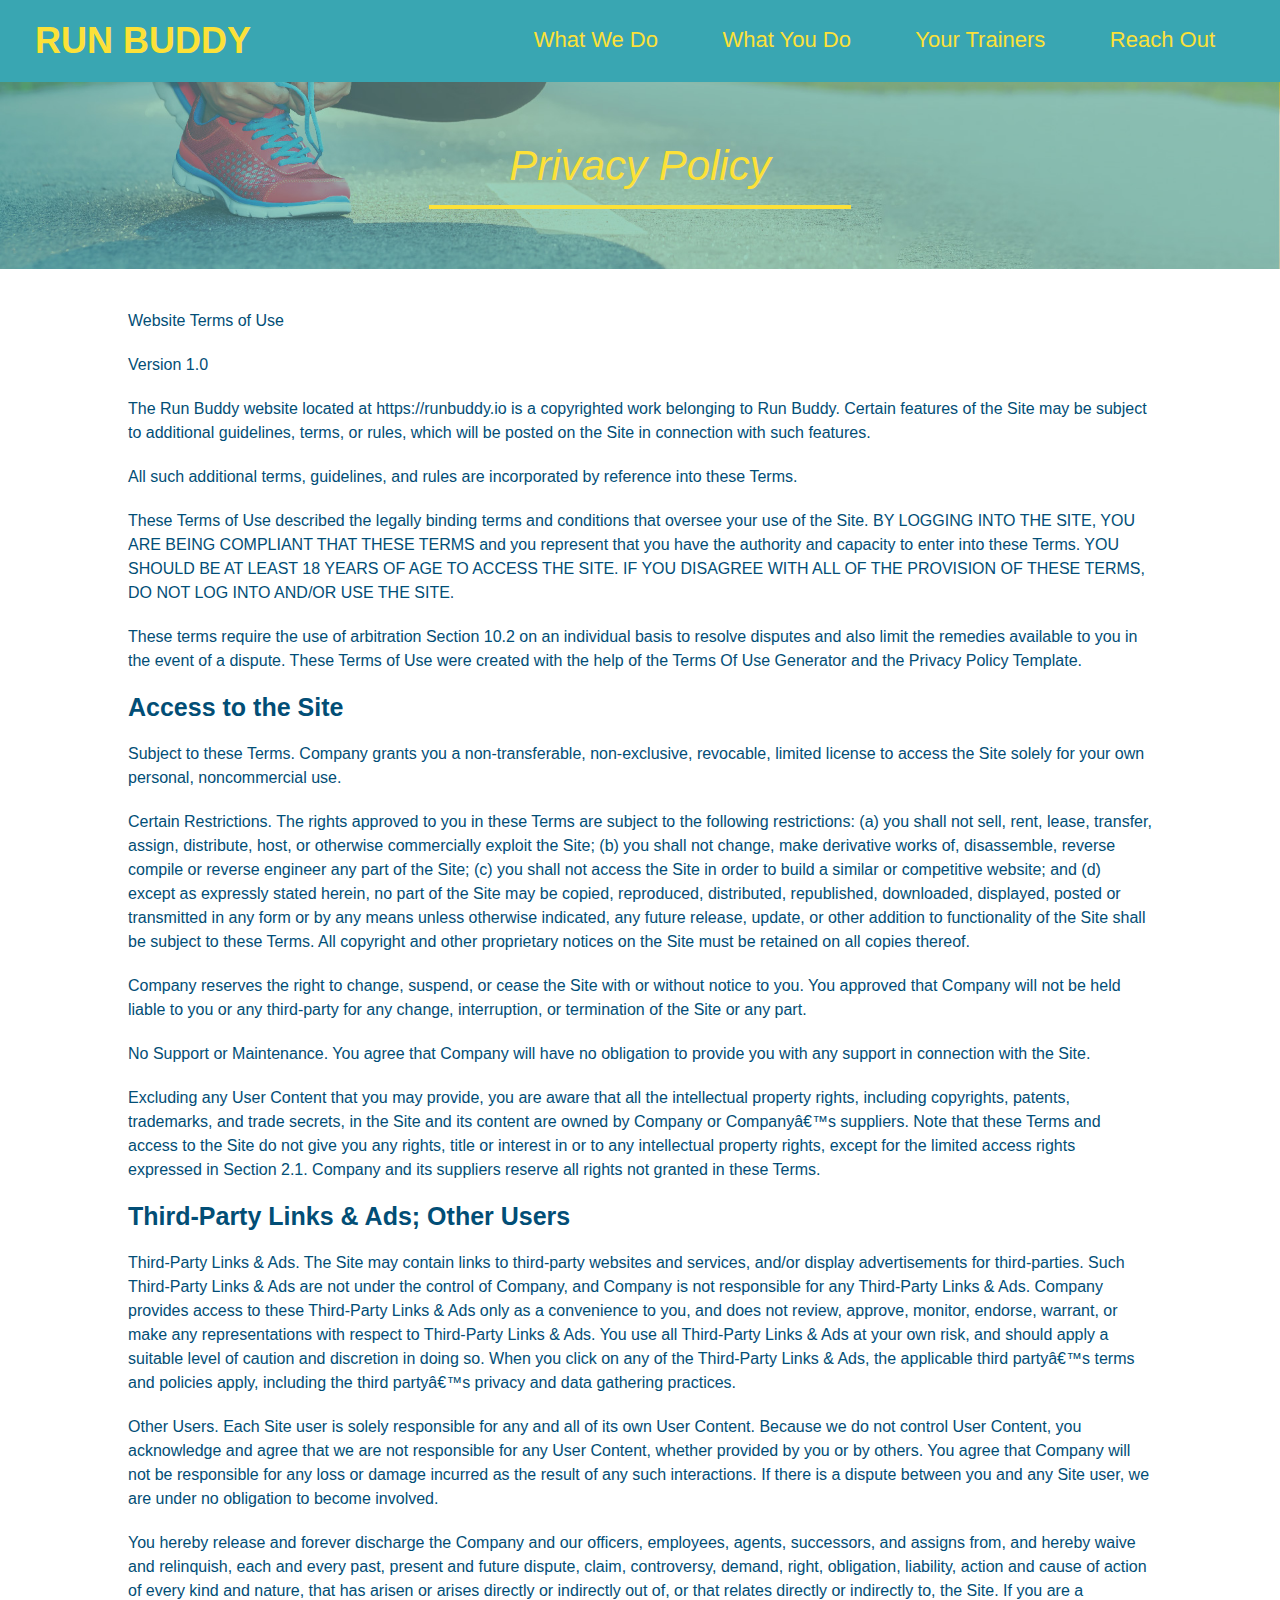
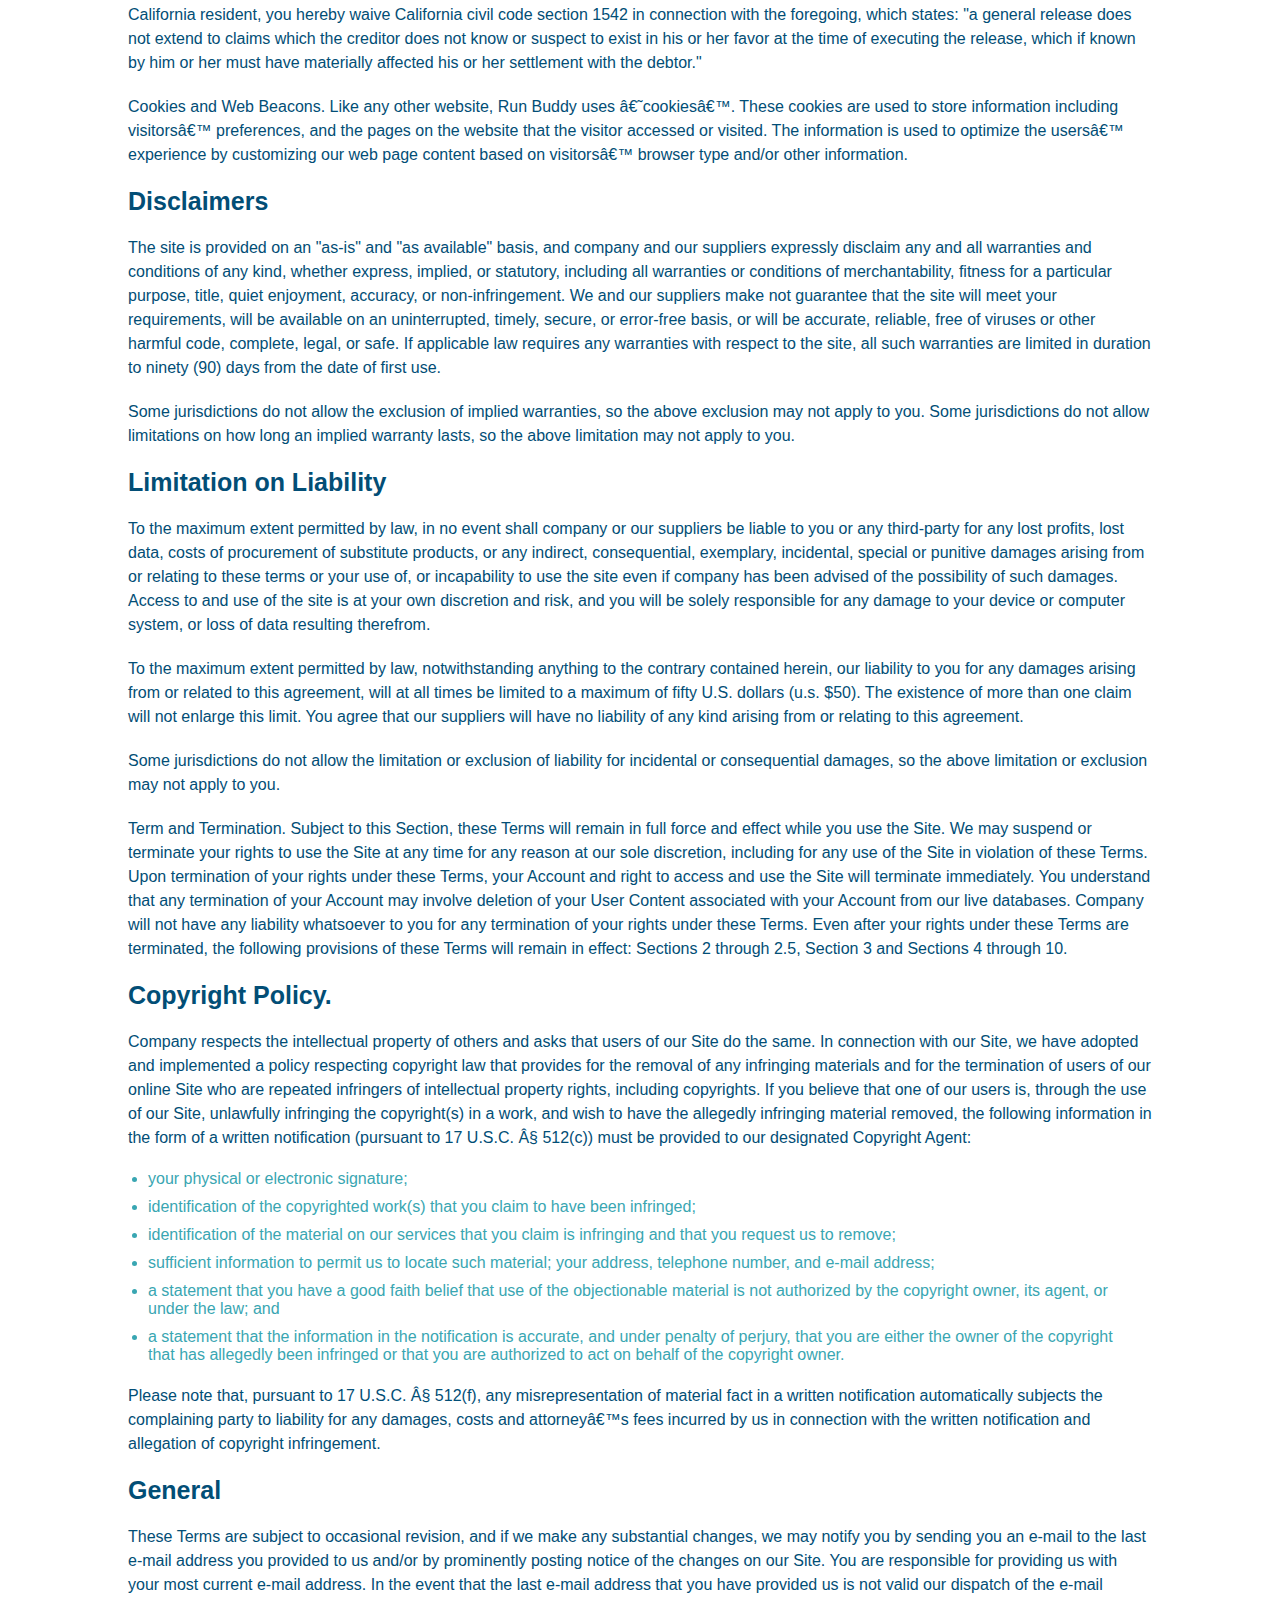
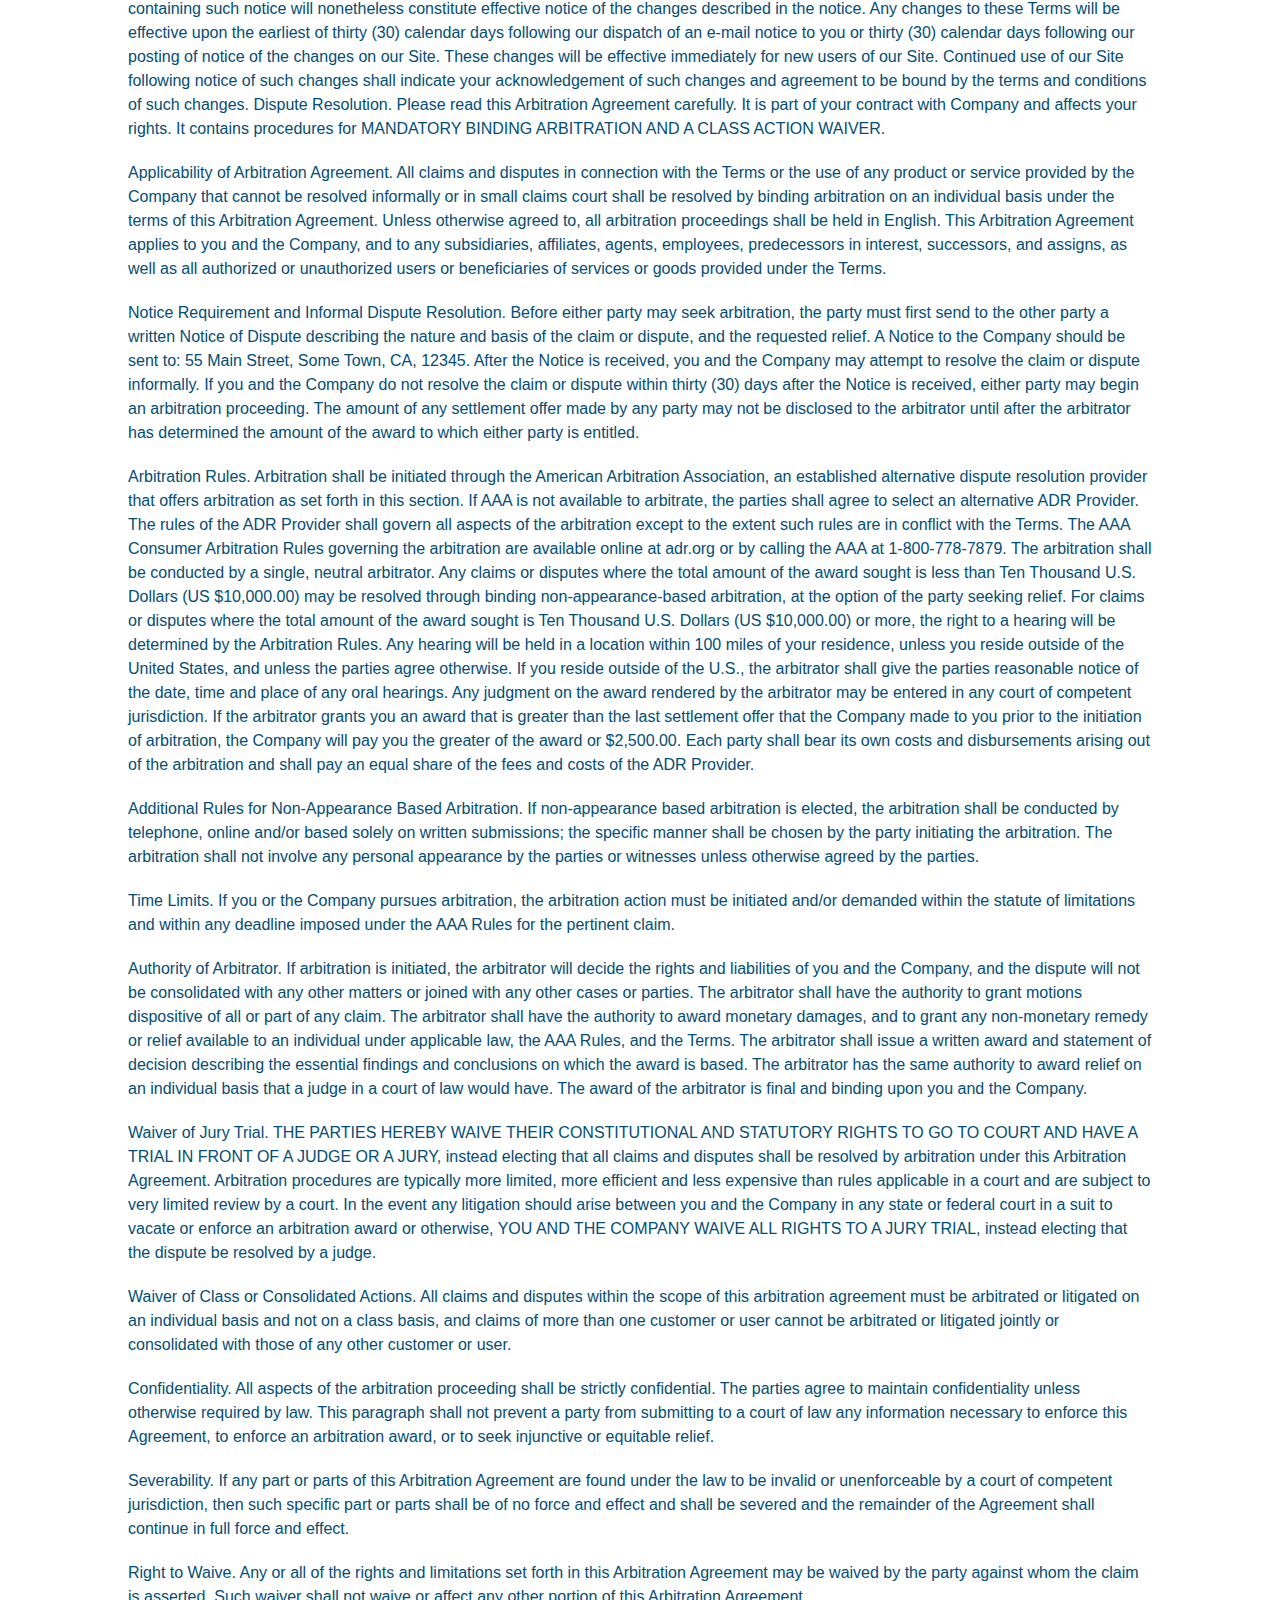
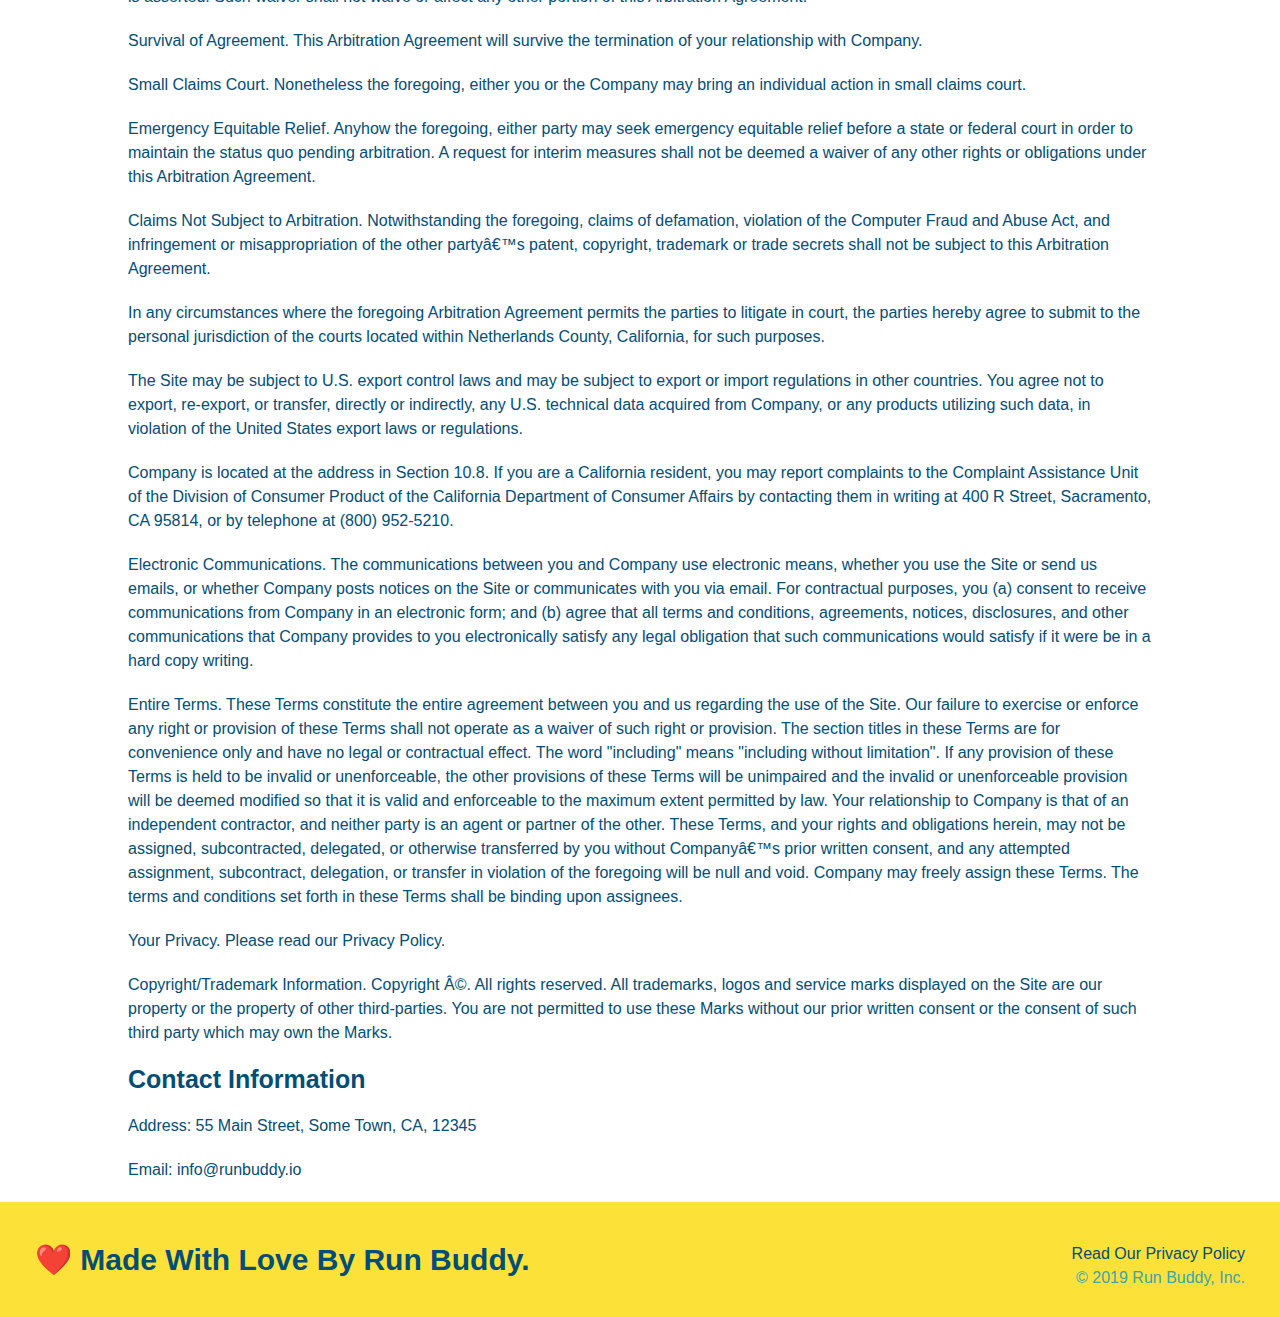
==== privacy-policy.html @ 8483b15a "made secondary styles sheet to style privacy policy" ====
<!DOCTYPE html>
<html lang="en">
  <head>
    <meta charset="UTF-8" />
    <title>Privacy Policy - Run Buddy</title>
    <link rel="stylesheet" href="./assets/css/style.css"> 
    <!-- Added a secondary style sheet that will only apply to this htnl file so that it does not interfere with the indexhtml file -->
    <link rel="stylesheet" href="./assets/css/secondary-styles.css">
</head>
  <body>
      
    <header>
        <h1>
            <a href="/">RUN BUDDY</a>
        </h1> 
        <nav>
            <!--Unordered list element -->
            <ul>
                <!--List item element --> 
                <li>
                    <!--Anchor element. added an extra path to take us back to original page--> 
                    <a href="./index.html#what-we-do">What We Do</a>
                </li>
                <li>
                    <a href="./index.html#what-you-do">What You Do</a> 
                </li>
                <li>
                    <a href="./index.html#your-trainers">Your Trainers</a>
                </li> 
                <li>
                    <a href="./index.html#reach-out">Reach Out</a>
                </li>
            </ul>
        </nav>
    </header> 
 
    <!--Hero/Jumbotron re used for privacy policy -->
    <section class="hero">
        <h2 class="page-title">
            Privacy Policy
        </h2>
    </section>

    <!-- create aniother div called article --> 
    <article class="secondary-content"> 
      
          <p>
            Website Terms of Use
          </p>
    
          <p>
            Version 1.0
          </p>
    
          <p>
            The Run Buddy website located at https://runbuddy.io is a copyrighted work belonging to Run Buddy. Certain
            features of the Site may be subject to additional guidelines, terms, or rules, which will be posted on the Site
            in connection with such features.
          </p>
    
          <p>
            All such additional terms, guidelines, and rules are incorporated by reference into these Terms.
          </p>
    
          <p>
            These Terms of Use described the legally binding terms and conditions that oversee your use of the Site. BY
            LOGGING INTO THE SITE, YOU ARE BEING COMPLIANT THAT THESE TERMS and you represent that you have the authority
            and capacity to enter into these Terms. YOU SHOULD BE AT LEAST 18 YEARS OF AGE TO ACCESS THE SITE. IF YOU
            DISAGREE WITH ALL OF THE PROVISION OF THESE TERMS, DO NOT LOG INTO AND/OR USE THE SITE.
          </p>
    
          <p>
            These terms require the use of arbitration Section 10.2 on an individual basis to resolve disputes and also
            limit the remedies available to you in the event of a dispute. These Terms of Use were created with the help of
            the Terms Of Use Generator and the Privacy Policy Template.
          </p>
    
          <h3>
            Access to the Site
          </h3>
    
          <p>
            Subject to these Terms. Company grants you a non-transferable, non-exclusive, revocable, limited license to
            access the Site solely for your own personal, noncommercial use.
          </p>
    
          <p>
            Certain Restrictions. The rights approved to you in these Terms are subject to the following restrictions: (a)
            you shall not sell, rent, lease, transfer, assign, distribute, host, or otherwise commercially exploit the Site;
            (b) you shall not change, make derivative works of, disassemble, reverse compile or reverse engineer any part of
            the Site; (c) you shall not access the Site in order to build a similar or competitive website; and (d) except
            as expressly stated herein, no part of the Site may be copied, reproduced, distributed, republished, downloaded,
            displayed, posted or transmitted in any form or by any means unless otherwise indicated, any future release,
            update, or other addition to functionality of the Site shall be subject to these Terms. All copyright and other
            proprietary notices on the Site must be retained on all copies thereof.
          </p>
    
          <p>
            Company reserves the right to change, suspend, or cease the Site with or without notice to you. You approved
            that Company will not be held liable to you or any third-party for any change, interruption, or termination of
            the Site or any part.
          </p>
    
          <p>
            No Support or Maintenance. You agree that Company will have no obligation to provide you with any support in
            connection with the Site.
          </p>
    
          <p>
            Excluding any User Content that you may provide, you are aware that all the intellectual property rights,
            including copyrights, patents, trademarks, and trade secrets, in the Site and its content are owned by Company
            or Companyâ€™s suppliers. Note that these Terms and access to the Site do not give you any rights, title or
            interest in or to any intellectual property rights, except for the limited access rights expressed in Section
            2.1. Company and its suppliers reserve all rights not granted in these Terms.
          </p>
    
          <h3>
            Third-Party Links & Ads; Other Users
          </h3>
    
          <p>
            Third-Party Links & Ads. The Site may contain links to third-party websites and services, and/or display
            advertisements for third-parties. Such Third-Party Links & Ads are not under the control of Company, and Company
            is not responsible for any Third-Party Links & Ads. Company provides access to these Third-Party Links & Ads
            only as a convenience to you, and does not review, approve, monitor, endorse, warrant, or make any
            representations with respect to Third-Party Links & Ads. You use all Third-Party Links & Ads at your own risk,
            and should apply a suitable level of caution and discretion in doing so. When you click on any of the
            Third-Party Links & Ads, the applicable third partyâ€™s terms and policies apply, including the third partyâ€™s
            privacy and data gathering practices.
          </p>
    
          <p>
            Other Users. Each Site user is solely responsible for any and all of its own User Content. Because we do not
            control User Content, you acknowledge and agree that we are not responsible for any User Content, whether
            provided by you or by others. You agree that Company will not be responsible for any loss or damage incurred as
            the result of any such interactions. If there is a dispute between you and any Site user, we are under no
            obligation to become involved.
          </p>
    
          <p>
            You hereby release and forever discharge the Company and our officers, employees, agents, successors, and
            assigns from, and hereby waive and relinquish, each and every past, present and future dispute, claim,
            controversy, demand, right, obligation, liability, action and cause of action of every kind and nature, that has
            arisen or arises directly or indirectly out of, or that relates directly or indirectly to, the Site. If you are
            a California resident, you hereby waive California civil code section 1542 in connection with the foregoing,
            which states: "a general release does not extend to claims which the creditor does not know or suspect to exist
            in his or her favor at the time of executing the release, which if known by him or her must have materially
            affected his or her settlement with the debtor."
          </p>
    
          <p>
            Cookies and Web Beacons. Like any other website, Run Buddy uses â€˜cookiesâ€™. These cookies are used to store
            information including visitorsâ€™ preferences, and the pages on the website that the visitor accessed or visited.
            The information is used to optimize the usersâ€™ experience by customizing our web page content based on visitorsâ€™
            browser type and/or other information.
          </p>
    
          <h3>
            Disclaimers
          </h3>
    
          <p>
            The site is provided on an "as-is" and "as available" basis, and company and our suppliers expressly disclaim
            any and all warranties and conditions of any kind, whether express, implied, or statutory, including all
            warranties or conditions of merchantability, fitness for a particular purpose, title, quiet enjoyment, accuracy,
            or non-infringement. We and our suppliers make not guarantee that the site will meet your requirements, will be
            available on an uninterrupted, timely, secure, or error-free basis, or will be accurate, reliable, free of
            viruses or other harmful code, complete, legal, or safe. If applicable law requires any warranties with respect
            to the site, all such warranties are limited in duration to ninety (90) days from the date of first use.
          </p>
    
          <p>
            Some jurisdictions do not allow the exclusion of implied warranties, so the above exclusion may not apply to
            you. Some jurisdictions do not allow limitations on how long an implied warranty lasts, so the above limitation
            may not apply to you.
          </p>
    
          <h3>
            Limitation on Liability
          </h3>
    
          <p>
            To the maximum extent permitted by law, in no event shall company or our suppliers be liable to you or any
            third-party for any lost profits, lost data, costs of procurement of substitute products, or any indirect,
            consequential, exemplary, incidental, special or punitive damages arising from or relating to these terms or
            your use of, or incapability to use the site even if company has been advised of the possibility of such
            damages. Access to and use of the site is at your own discretion and risk, and you will be solely responsible
            for any damage to your device or computer system, or loss of data resulting therefrom.
          </p>
    
          <p>
            To the maximum extent permitted by law, notwithstanding anything to the contrary contained herein, our liability
            to you for any damages arising from or related to this agreement, will at all times be limited to a maximum of
            fifty U.S. dollars (u.s. $50). The existence of more than one claim will not enlarge this limit. You agree that
            our suppliers will have no liability of any kind arising from or relating to this agreement.
          </p>
    
          <p>
            Some jurisdictions do not allow the limitation or exclusion of liability for incidental or consequential
            damages, so the above limitation or exclusion may not apply to you.
          </p>
    
          <p>
            Term and Termination. Subject to this Section, these Terms will remain in full force and effect while you use
            the Site. We may suspend or terminate your rights to use the Site at any time for any reason at our sole
            discretion, including for any use of the Site in violation of these Terms. Upon termination of your rights under
            these Terms, your Account and right to access and use the Site will terminate immediately. You understand that
            any termination of your Account may involve deletion of your User Content associated with your Account from our
            live databases. Company will not have any liability whatsoever to you for any termination of your rights under
            these Terms. Even after your rights under these Terms are terminated, the following provisions of these Terms
            will remain in effect: Sections 2 through 2.5, Section 3 and Sections 4 through 10.
          </p>
    
          <h3>
            Copyright Policy.
          </h3>
    
          <p>
            Company respects the intellectual property of others and asks that users of our Site do the same. In connection
            with our Site, we have adopted and implemented a policy respecting copyright law that provides for the removal
            of any infringing materials and for the termination of users of our online Site who are repeated infringers of
            intellectual property rights, including copyrights. If you believe that one of our users is, through the use of
            our Site, unlawfully infringing the copyright(s) in a work, and wish to have the allegedly infringing material
            removed, the following information in the form of a written notification (pursuant to 17 U.S.C. Â§ 512(c)) must
            be provided to our designated Copyright Agent:
          </p>
    
          <ul>
            <li>
              your physical or electronic signature;
            </li>
            <li>
              identification of the copyrighted work(s) that you claim to have been infringed;
            </li>
            <li>
              identification of the material on our services that you claim is infringing and that you request us to remove;
            </li>
            <li>
              sufficient information to permit us to locate such material; your address, telephone number, and e-mail
              address;
            </li>
            <li>
              a statement that you have a good faith belief that use of the objectionable material is not authorized by the
              copyright owner, its agent, or under the law; and
            </li>
            <li>
              a statement that the information in the notification is accurate, and under penalty of perjury, that you are
              either the owner of the copyright that has allegedly been infringed or that you are authorized to act on
              behalf of the copyright owner.
            </li>
          </ul>
    
          <p>
            Please note that, pursuant to 17 U.S.C. Â§ 512(f), any misrepresentation of material fact in a written
            notification automatically subjects the complaining party to liability for any damages, costs and attorneyâ€™s
            fees incurred by us in connection with the written notification and allegation of copyright infringement.
          </p>
    
          <h3>
            General
          </h3>
    
          <p>
            These Terms are subject to occasional revision, and if we make any substantial changes, we may notify you by
            sending you an e-mail to the last e-mail address you provided to us and/or by prominently posting notice of the
            changes on our Site. You are responsible for providing us with your most current e-mail address. In the event
            that the last e-mail address that you have provided us is not valid our dispatch of the e-mail containing such
            notice will nonetheless constitute effective notice of the changes described in the notice. Any changes to these
            Terms will be effective upon the earliest of thirty (30) calendar days following our dispatch of an e-mail
            notice to you or thirty (30) calendar days following our posting of notice of the changes on our Site. These
            changes will be effective immediately for new users of our Site. Continued use of our Site following notice of
            such changes shall indicate your acknowledgement of such changes and agreement to be bound by the terms and
            conditions of such changes. Dispute Resolution. Please read this Arbitration Agreement carefully. It is part of
            your contract with Company and affects your rights. It contains procedures for MANDATORY BINDING ARBITRATION AND
            A CLASS ACTION WAIVER.
          </p>
    
          <p>
            Applicability of Arbitration Agreement. All claims and disputes in connection with the Terms or the use of any
            product or service provided by the Company that cannot be resolved informally or in small claims court shall be
            resolved by binding arbitration on an individual basis under the terms of this Arbitration Agreement. Unless
            otherwise agreed to, all arbitration proceedings shall be held in English. This Arbitration Agreement applies to
            you and the Company, and to any subsidiaries, affiliates, agents, employees, predecessors in interest,
            successors, and assigns, as well as all authorized or unauthorized users or beneficiaries of services or goods
            provided under the Terms.
          </p>
    
          <p>
            Notice Requirement and Informal Dispute Resolution. Before either party may seek arbitration, the party must
            first send to the other party a written Notice of Dispute describing the nature and basis of the claim or
            dispute, and the requested relief. A Notice to the Company should be sent to: 55 Main Street, Some Town, CA,
            12345. After the Notice is received, you and the Company may attempt to resolve the claim or dispute informally.
            If you and the Company do not resolve the claim or dispute within thirty (30) days after the Notice is received,
            either party may begin an arbitration proceeding. The amount of any settlement offer made by any party may not
            be disclosed to the arbitrator until after the arbitrator has determined the amount of the award to which either
            party is entitled.
          </p>
    
          <p>
            Arbitration Rules. Arbitration shall be initiated through the American Arbitration Association, an established
            alternative dispute resolution provider that offers arbitration as set forth in this section. If AAA is not
            available to arbitrate, the parties shall agree to select an alternative ADR Provider. The rules of the ADR
            Provider shall govern all aspects of the arbitration except to the extent such rules are in conflict with the
            Terms. The AAA Consumer Arbitration Rules governing the arbitration are available online at adr.org or by
            calling the AAA at 1-800-778-7879. The arbitration shall be conducted by a single, neutral arbitrator. Any
            claims or disputes where the total amount of the award sought is less than Ten Thousand U.S. Dollars (US
            $10,000.00) may be resolved through binding non-appearance-based arbitration, at the option of the party seeking
            relief. For claims or disputes where the total amount of the award sought is Ten Thousand U.S. Dollars (US
            $10,000.00) or more, the right to a hearing will be determined by the Arbitration Rules. Any hearing will be
            held in a location within 100 miles of your residence, unless you reside outside of the United States, and
            unless the parties agree otherwise. If you reside outside of the U.S., the arbitrator shall give the parties
            reasonable notice of the date, time and place of any oral hearings. Any judgment on the award rendered by the
            arbitrator may be entered in any court of competent jurisdiction. If the arbitrator grants you an award that is
            greater than the last settlement offer that the Company made to you prior to the initiation of arbitration, the
            Company will pay you the greater of the award or $2,500.00. Each party shall bear its own costs and
            disbursements arising out of the arbitration and shall pay an equal share of the fees and costs of the ADR
            Provider.
          </p>
    
          <p>
            Additional Rules for Non-Appearance Based Arbitration. If non-appearance based arbitration is elected, the
            arbitration shall be conducted by telephone, online and/or based solely on written submissions; the specific
            manner shall be chosen by the party initiating the arbitration. The arbitration shall not involve any personal
            appearance by the parties or witnesses unless otherwise agreed by the parties.
          </p>
    
          <p>
            Time Limits. If you or the Company pursues arbitration, the arbitration action must be initiated and/or demanded
            within the statute of limitations and within any deadline imposed under the AAA Rules for the pertinent claim.
          </p>
    
          <p>
            Authority of Arbitrator. If arbitration is initiated, the arbitrator will decide the rights and liabilities of
            you and the Company, and the dispute will not be consolidated with any other matters or joined with any other
            cases or parties. The arbitrator shall have the authority to grant motions dispositive of all or part of any
            claim. The arbitrator shall have the authority to award monetary damages, and to grant any non-monetary remedy
            or relief available to an individual under applicable law, the AAA Rules, and the Terms. The arbitrator shall
            issue a written award and statement of decision describing the essential findings and conclusions on which the
            award is based. The arbitrator has the same authority to award relief on an individual basis that a judge in a
            court of law would have. The award of the arbitrator is final and binding upon you and the Company.
          </p>
    
          <p>
            Waiver of Jury Trial. THE PARTIES HEREBY WAIVE THEIR CONSTITUTIONAL AND STATUTORY RIGHTS TO GO TO COURT AND HAVE
            A TRIAL IN FRONT OF A JUDGE OR A JURY, instead electing that all claims and disputes shall be resolved by
            arbitration under this Arbitration Agreement. Arbitration procedures are typically more limited, more efficient
            and less expensive than rules applicable in a court and are subject to very limited review by a court. In the
            event any litigation should arise between you and the Company in any state or federal court in a suit to vacate
            or enforce an arbitration award or otherwise, YOU AND THE COMPANY WAIVE ALL RIGHTS TO A JURY TRIAL, instead
            electing that the dispute be resolved by a judge.
          </p>
    
          <p>
            Waiver of Class or Consolidated Actions. All claims and disputes within the scope of this arbitration agreement
            must be arbitrated or litigated on an individual basis and not on a class basis, and claims of more than one
            customer or user cannot be arbitrated or litigated jointly or consolidated with those of any other customer or
            user.
          </p>
    
          <p>
            Confidentiality. All aspects of the arbitration proceeding shall be strictly confidential. The parties agree to
            maintain confidentiality unless otherwise required by law. This paragraph shall not prevent a party from
            submitting to a court of law any information necessary to enforce this Agreement, to enforce an arbitration
            award, or to seek injunctive or equitable relief.
          </p>
    
          <p>
            Severability. If any part or parts of this Arbitration Agreement are found under the law to be invalid or
            unenforceable by a court of competent jurisdiction, then such specific part or parts shall be of no force and
            effect and shall be severed and the remainder of the Agreement shall continue in full force and effect.
          </p>
    
          <p>
            Right to Waive. Any or all of the rights and limitations set forth in this Arbitration Agreement may be waived
            by the party against whom the claim is asserted. Such waiver shall not waive or affect any other portion of this
            Arbitration Agreement.
          </p>
    
          <p>
            Survival of Agreement. This Arbitration Agreement will survive the termination of your relationship with
            Company.
          </p>
    
          <p>
            Small Claims Court. Nonetheless the foregoing, either you or the Company may bring an individual action in small
            claims court.
          </p>
    
          <p>
            Emergency Equitable Relief. Anyhow the foregoing, either party may seek emergency equitable relief before a
            state or federal court in order to maintain the status quo pending arbitration. A request for interim measures
            shall not be deemed a waiver of any other rights or obligations under this Arbitration Agreement.
          </p>
    
          <p>
            Claims Not Subject to Arbitration. Notwithstanding the foregoing, claims of defamation, violation of the
            Computer Fraud and Abuse Act, and infringement or misappropriation of the other partyâ€™s patent, copyright,
            trademark or trade secrets shall not be subject to this Arbitration Agreement.
          </p>
    
          <p>
            In any circumstances where the foregoing Arbitration Agreement permits the parties to litigate in court, the
            parties hereby agree to submit to the personal jurisdiction of the courts located within Netherlands County,
            California, for such purposes.
          </p>
    
          <p>
            The Site may be subject to U.S. export control laws and may be subject to export or import regulations in other
            countries. You agree not to export, re-export, or transfer, directly or indirectly, any U.S. technical data
            acquired from Company, or any products utilizing such data, in violation of the United States export laws or
            regulations.
          </p>
    
          <p>
            Company is located at the address in Section 10.8. If you are a California resident, you may report complaints
            to the Complaint Assistance Unit of the Division of Consumer Product of the California Department of Consumer
            Affairs by contacting them in writing at 400 R Street, Sacramento, CA 95814, or by telephone at (800) 952-5210.
          </p>
    
          <p>
            Electronic Communications. The communications between you and Company use electronic means, whether you use the
            Site or send us emails, or whether Company posts notices on the Site or communicates with you via email. For
            contractual purposes, you (a) consent to receive communications from Company in an electronic form; and (b)
            agree that all terms and conditions, agreements, notices, disclosures, and other communications that Company
            provides to you electronically satisfy any legal obligation that such communications would satisfy if it were be
            in a hard copy writing.
          </p>
    
          <p>
            Entire Terms. These Terms constitute the entire agreement between you and us regarding the use of the Site. Our
            failure to exercise or enforce any right or provision of these Terms shall not operate as a waiver of such right
            or provision. The section titles in these Terms are for convenience only and have no legal or contractual
            effect. The word "including" means "including without limitation". If any provision of these Terms is held to be
            invalid or unenforceable, the other provisions of these Terms will be unimpaired and the invalid or
            unenforceable provision will be deemed modified so that it is valid and enforceable to the maximum extent
            permitted by law. Your relationship to Company is that of an independent contractor, and neither party is an
            agent or partner of the other. These Terms, and your rights and obligations herein, may not be assigned,
            subcontracted, delegated, or otherwise transferred by you without Companyâ€™s prior written consent, and any
            attempted assignment, subcontract, delegation, or transfer in violation of the foregoing will be null and void.
            Company may freely assign these Terms. The terms and conditions set forth in these Terms shall be binding upon
            assignees.
          </p>
    
          <p>
            Your Privacy. Please read our Privacy Policy.
          </p>
    
          <p>
            Copyright/Trademark Information. Copyright Â©. All rights reserved. All trademarks, logos and service marks
            displayed on the Site are our property or the property of other third-parties. You are not permitted to use
            these Marks without our prior written consent or the consent of such third party which may own the Marks.
          </p>
    
          <h3>
            Contact Information
          </h3>
    
          <p>
            Address: 55 Main Street, Some Town, CA, 12345
          </p>
    
          <p>
            Email: info@runbuddy.io
          </p>
    
    </article>

    <!--"made with love" footer--> 
    <footer>
        <h2>❤️  Made With Love By Run Buddy.</h2> 
        <!--Privacy poliocy place holder-->
        <div>
            <!--The "<br />"" is a link break to separate the next two lines of code. The "# is also a place holder and will be updated later" -->
            <a>Read Our Privacy Policy</a><br />
           <!-- The "&" character is used to represent spacial characters. The copyright symbol in this cas -->
            &copy; 2019 Run Buddy, Inc.
        </div>
    </footer>

  </body>
</html>
---- assets/css/style.css ----
/*removes default styles set by browser and it is usinga universal selector"*" */
* {
  margin: 0;
  padding: 0;
  box-sizing: border-box;
}

body {
    /* more on this crazy alphanumerical value in a minute! */
  color: #39a6b2;
  font-family: Helvetica, Arial, sans-serif;
  }

  /* apply styles to <header> */
header {
  padding: 20px 35px;
  background-color: #39a6b2;
}
header h1 {
  font-weight: bold;
  font-size: 36px;
  color: #fce138;
  margin: 0;
 /*allows the list items to come in line with thw words "Run Buddy"*/
  display: inline;
}

header a {
  color: #fce138;
  /*Removes under lines from anchored links that are set as default by HTML*/
  text-decoration: none;
  color: #fce138;
}

header nav {
  /* Moves the list to the right of the webpage */
  float: right;
  margin: 7px 0;
}

/*Think of this as a path*/
header nav ul li {
  /* Puts the block element in line instead of jumnping to next line after eacvh list item*/
  display: inline;
}

header nav ul li a {
  margin: 0 30px;
  font-weight: lighter;
  font-size: 22px;
}

/*Styled the footer*/
footer {
  background: #fce138;
  width: 100%;
  padding: 40px 35px;
}

/*syle the "h2" portion. we also made "<h2>" in to an inline element ot place "<a>" next to it on the right*/
footer h2 {
  display: inline;
  color: #024e76;
  font-size: 30px;
  margin: 0;
}

footer div {
  float: right;
  /* "linr-height" controls the space in between lines of text*/
  line-height: 1.5;
  /*  "text-align" lets us align text left, right, center or justified*/
  text-align: right;
}

footer a {
  color: #024e76;
}

/*we are keeping the padding for all <section> elemenmts consistent*/
section {
  padding: 60px;
}

/* Hero style start. */
.hero {
  background-image: url("../images/hero-bg.jpg");
  height: 600px;
  background-size: cover;
  background-position: center;
  position: relative;
}
/* Hero Style End */ 



/* this styles everything that is inside the her "div" and is selected through a class called ".hero-form" */
.hero-form {
  background-color: #fce138;
  padding: 20px;
  width: 500px;
  color: #024e76;
 /* this short hand includes three properties in one style, width and color. */
  border: solid 3px #024e76;
}


/* We are positioning the hero form relative to it's container. */
.hero-form{
  border: 3px solid #024e76;
  background-color: #fce138;
  padding: 20px;
  width: 500px;
  color: #024e76;
  position: absolute;
  /* There is no off set from thew bottom rightso the hero form will appear on the bottom right of the page */
  bottom: 120px;
  right: 140px;
}


/* style the <p> elements for the "hero-form". paying attention to the top and bottom margin*/
.hero-form p {
  margin: 5px 0 15px 0;
}


.hero-form h3 {
  font-size: 24px;
  margin: 0;
}


/* made a class for "<input>" element to only style the input boxes */
.form-input {
  border: 1px solid #024e76;
  /* makes the input box go belowto the next line */
  display: block;
  padding: 7px 15px;
  font-size: 16px;
  color: #024e76;
  /* makes the input box be the width of the container */
  width: 100%;
  margin-bottom: 15px;
}

/* moving all the labels away from the radio buttons by ading vertical(left and right) margin to make it clearto read */
.hero-form label {
  margin: 0 5px;
}

/* styled the button */
.hero-form button {
  color: #fce138;
  background-color: #024e76;
  font-size: 16px;
  padding: 10px 20px;
  border: none;
}

/* centering the text under "what we do" section */
.intro {
  text-align: center;
}

/* cleaning up the paragraph in the "what we do section" */
.intro p {
  line-height: 1.7;
  color: #39a6b2;
  width: 80%;
  font-size: 20px;
  /*  used this to center paragraph again since its a block element witha width less than 100% */
  margin: 0 auto;
}

/* style the "what you do section" */
.steps {
  text-align: center;
  background: #fce138;
}

/* consolidated  css rules for ".steps" and ".intro" and created 3 new classes*/
.section-title {
  font-size: 55px;
  color: #024e76;
  margin-bottom: 35px;
  padding: 0 100px 20px 100px;
  display: inline-block;
  border-bottom: 3px solid;
}

.primary-border {
  border-color: #fce138;
}

.secondary-border {
  border-color: #39a6b2;
}

/* cloeaning up the style on the ".steps section" */
.steps div {
  margin-bottom: 80px;
}

.steps img {
  width: 15%;
  margin: 10px 0;
}

.steps h3 {
  color:#024e76;
  font-size: 46px;
  margin-top: 10px;
}

.steps p {
  color:#39a6b2;
  font-size: 23px;
}

/* calling the "<span>" element to create a difference in size with in the headings */
.steps span {
  font-size: 30px;
}

/* styling the "Meet the trainers section" */
.trainers {
  text-align: center;
}

/* styles the article element inside of the section */
.trainer {
  width: 900px;
  margin: 0 auto 30px auto;
  background: #024e76;
  color: #fce138;
  overflow: auto;
}

/* style the bio text and image of the section */
.trainer img {
  width: 35%;
  float: left;
}

.trainer-bio {
  padding: 35px;
  float: left;
  width: 65%;
}

/*  more utility class to fix things. text in this case. */
.text-left {
  text-align: left;
}

.text-right {
  text-align: right;
}

/* Used to style spcific parts of the trainers <article> section */
.trainer-bio h3 {
  font-size: 32px;
  margin-bottom: 8px;
}

.trainer-bio h4 {
  font-weight: lighter;
  font-size: 26px;
  margin-bottom: 25px;
} 

.trainer-bio p {
  font-size: 17px;
  line-height: 1.3;
} 

/* create new rules to style "reach out section" */ 
.contact {
  text-align: center;
  background: #024e76;
} 

/* the reach out disapeared because its ther same color as the bckround. so we change it here */
.contact h2 {
  color:#fce138;
}
 /* style the map */ 
 .contact-info iframe {
   width: 400px; 
   height:400px;
 } 

 /* turning these two dives next to each other insdide parent containerp*/
 .contact-info div {
  width: 410px;
  display: inline-block;
  vertical-align: top;
  text-align: left;
  margin: 30px 0 0 60px;
  color: white;
} 

.contact-info h3 {
  color: #fce138;
  font-size: 32px;
}

.contact-info p, .contact-info address {
  margin: 20px 0;
  line-height: 1.5;
  font-size: 20px;
  font-style: normal;
}

.contact-info a {
  color: #fce138;
}

/* REACH OUT STYLES END */
---- assets/css/secondary-styles.css ----
/* this styel sheet only applies to the privacy-policy.html file */

.hero {
    background-position: bottom;
    height: auto;
    text-align: center; 
    margin-bottom: 40px;
} 

/* Style the title of the hero section */
.page-title {
    color: #fce138; 
    display: inline-block;
    border-bottom: 4px solid #fce138;
    padding: 0 80px 15px 80px; 
    font-weight: normal;
    font-size: 42px;
    font-style: italic;
} 

/* Styling the article section */ 
.secondary-content {
    width: 80%;
    margin: auto;
    color: #024e76;   
} 

/* style the headers in the article section */
.secondary-content h3 {
    font-size: 25px;
    margin: 20px 0 20px 0; 
}

/* style the paragraph of the article */
.secondary-content p {
    font-size: 16px;
    line-height: 1.5;
    margin: 20px 0 20px 0;
} 

/* style the unordered list of the article */
.secondary-content ul {
    margin: 15px 20px 15px 20px; 
} 

/* style the list items in the article */ 
.secondary-content li {
    color: #39a6b2;
    margin: 10px 0 10px 0;
} 
/* end of article section style */
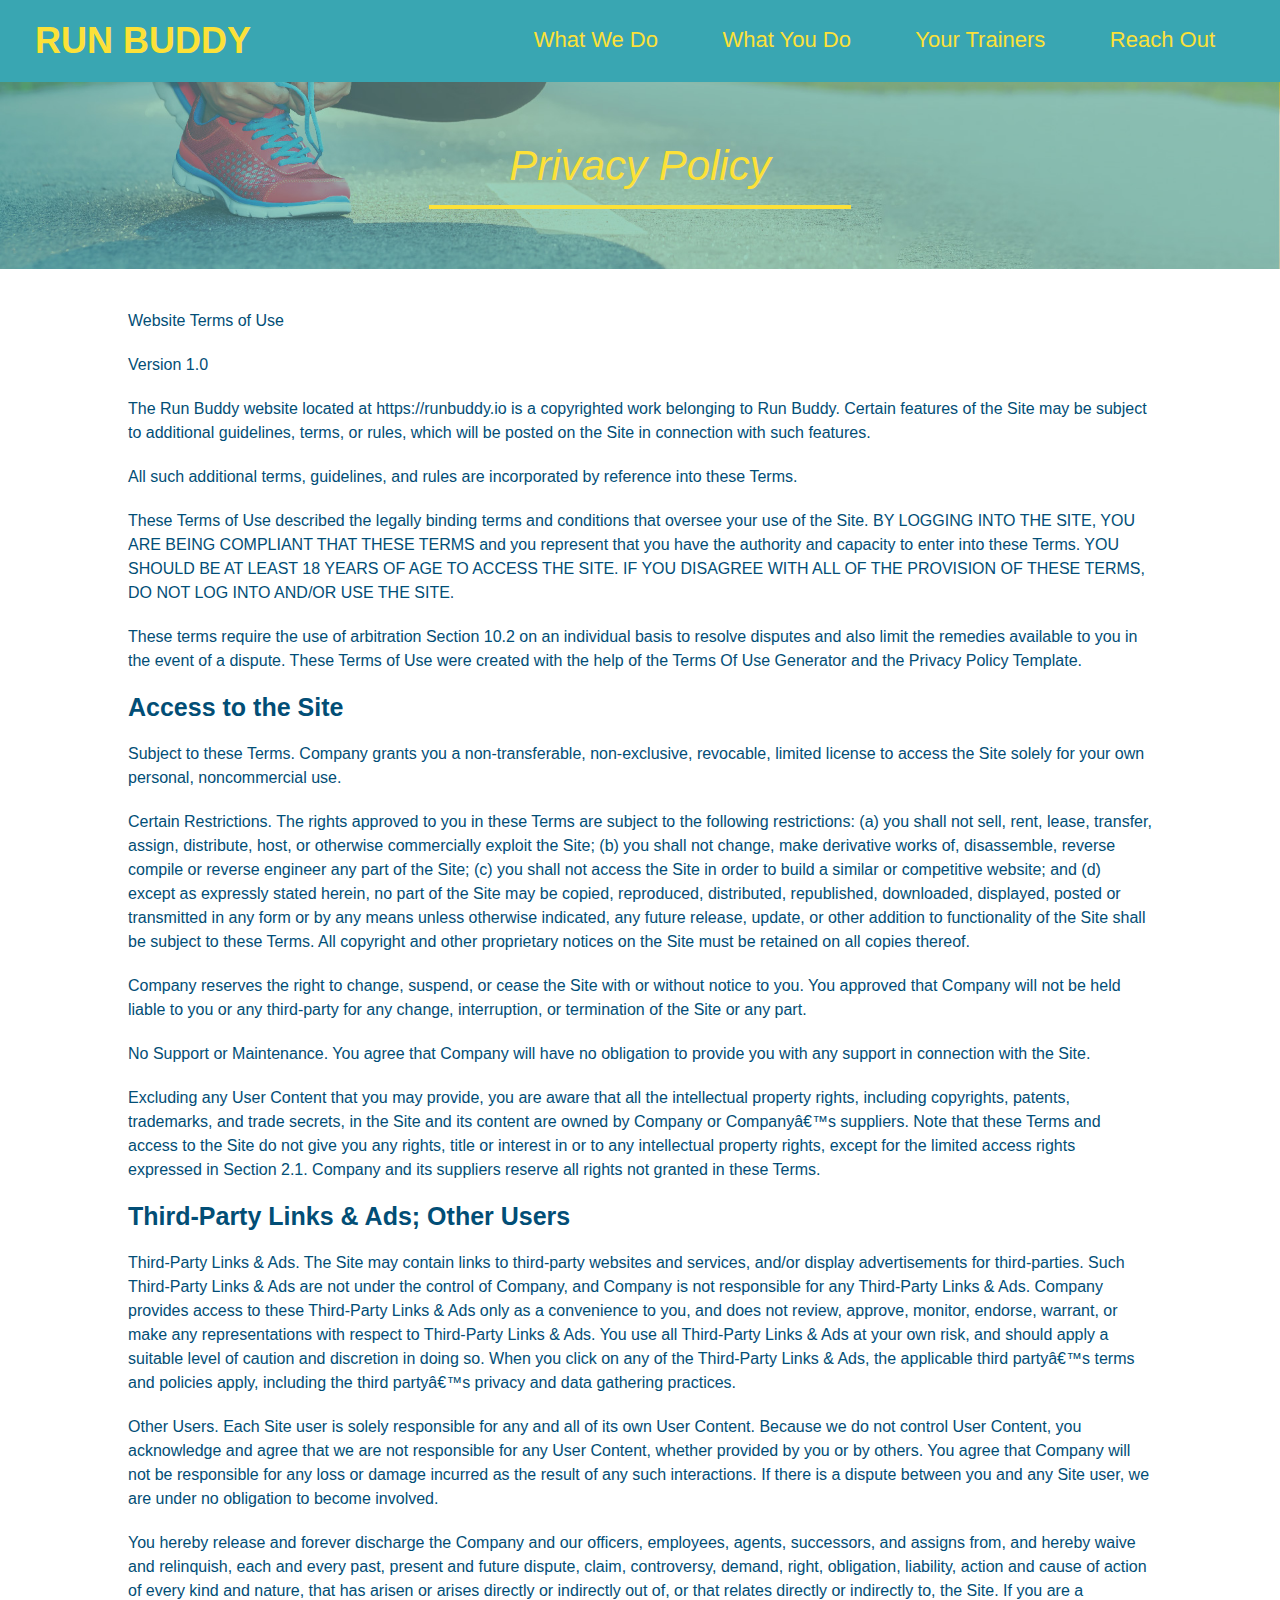
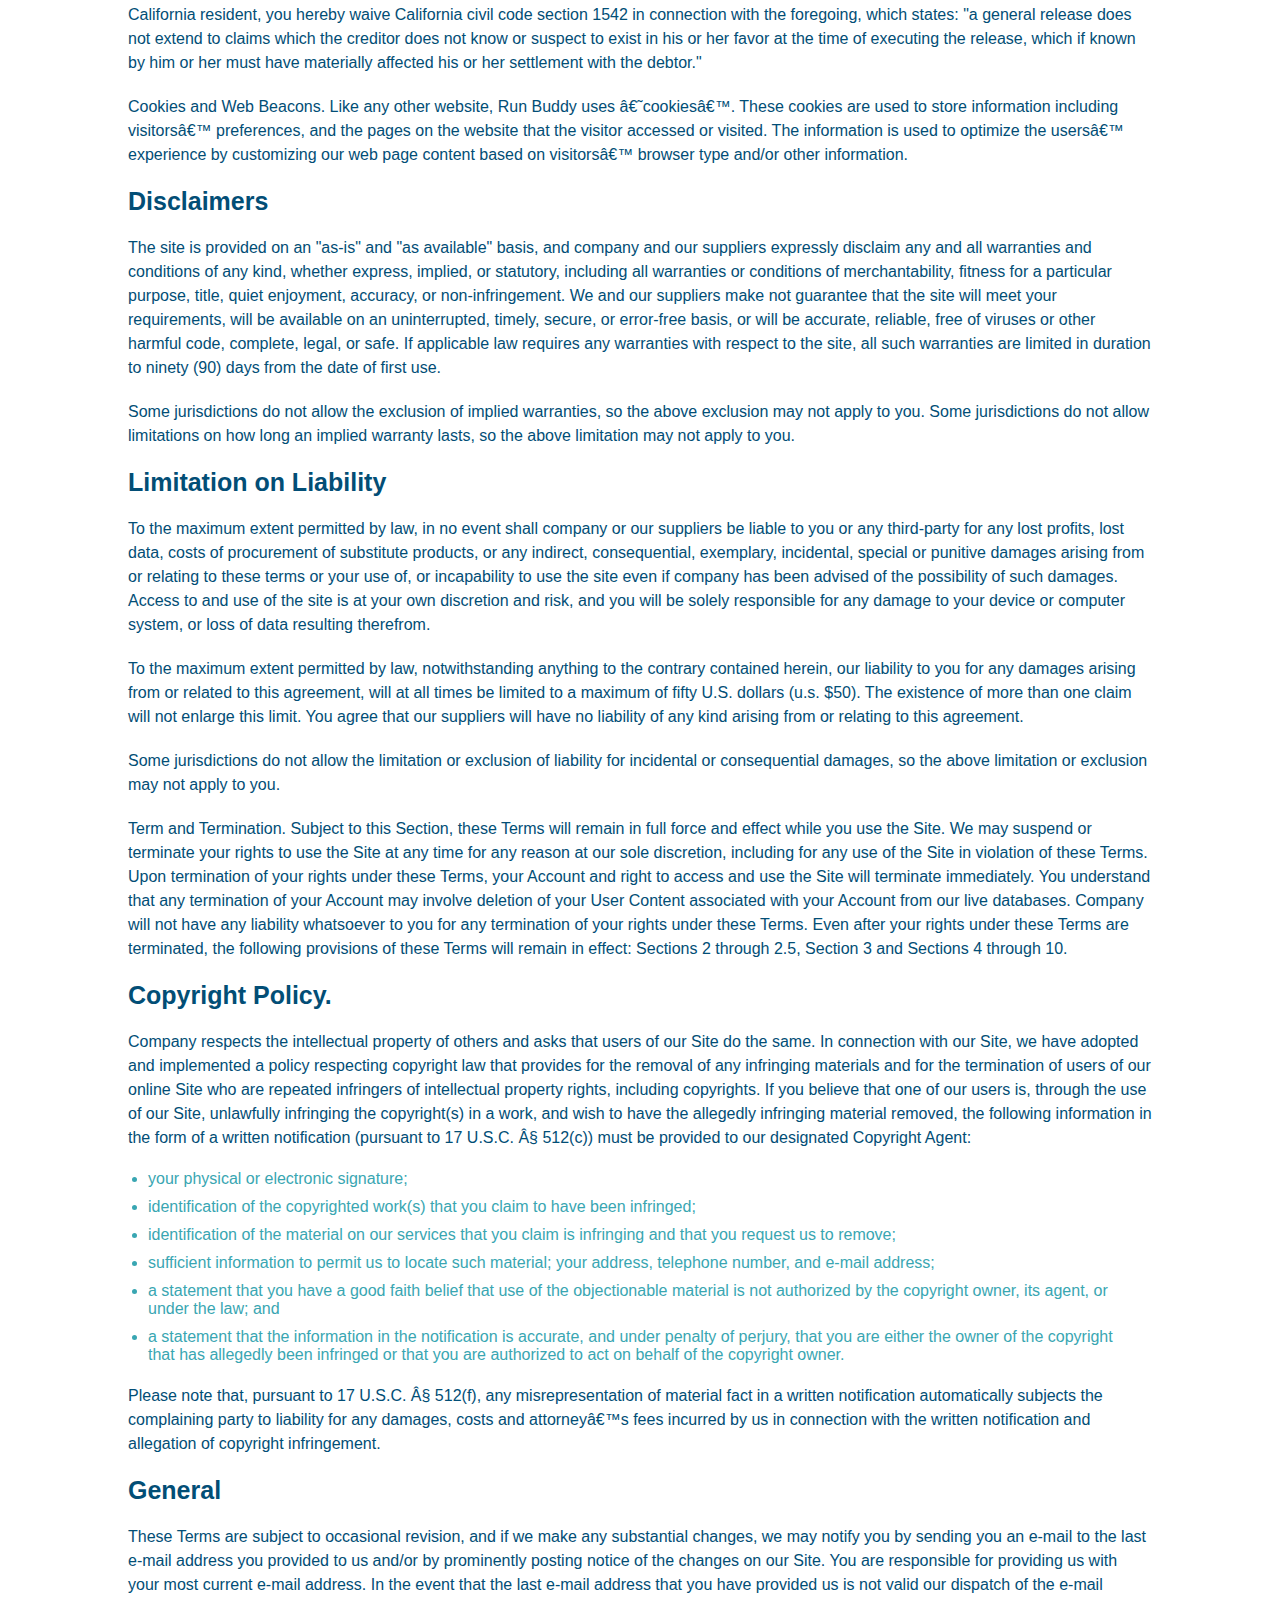
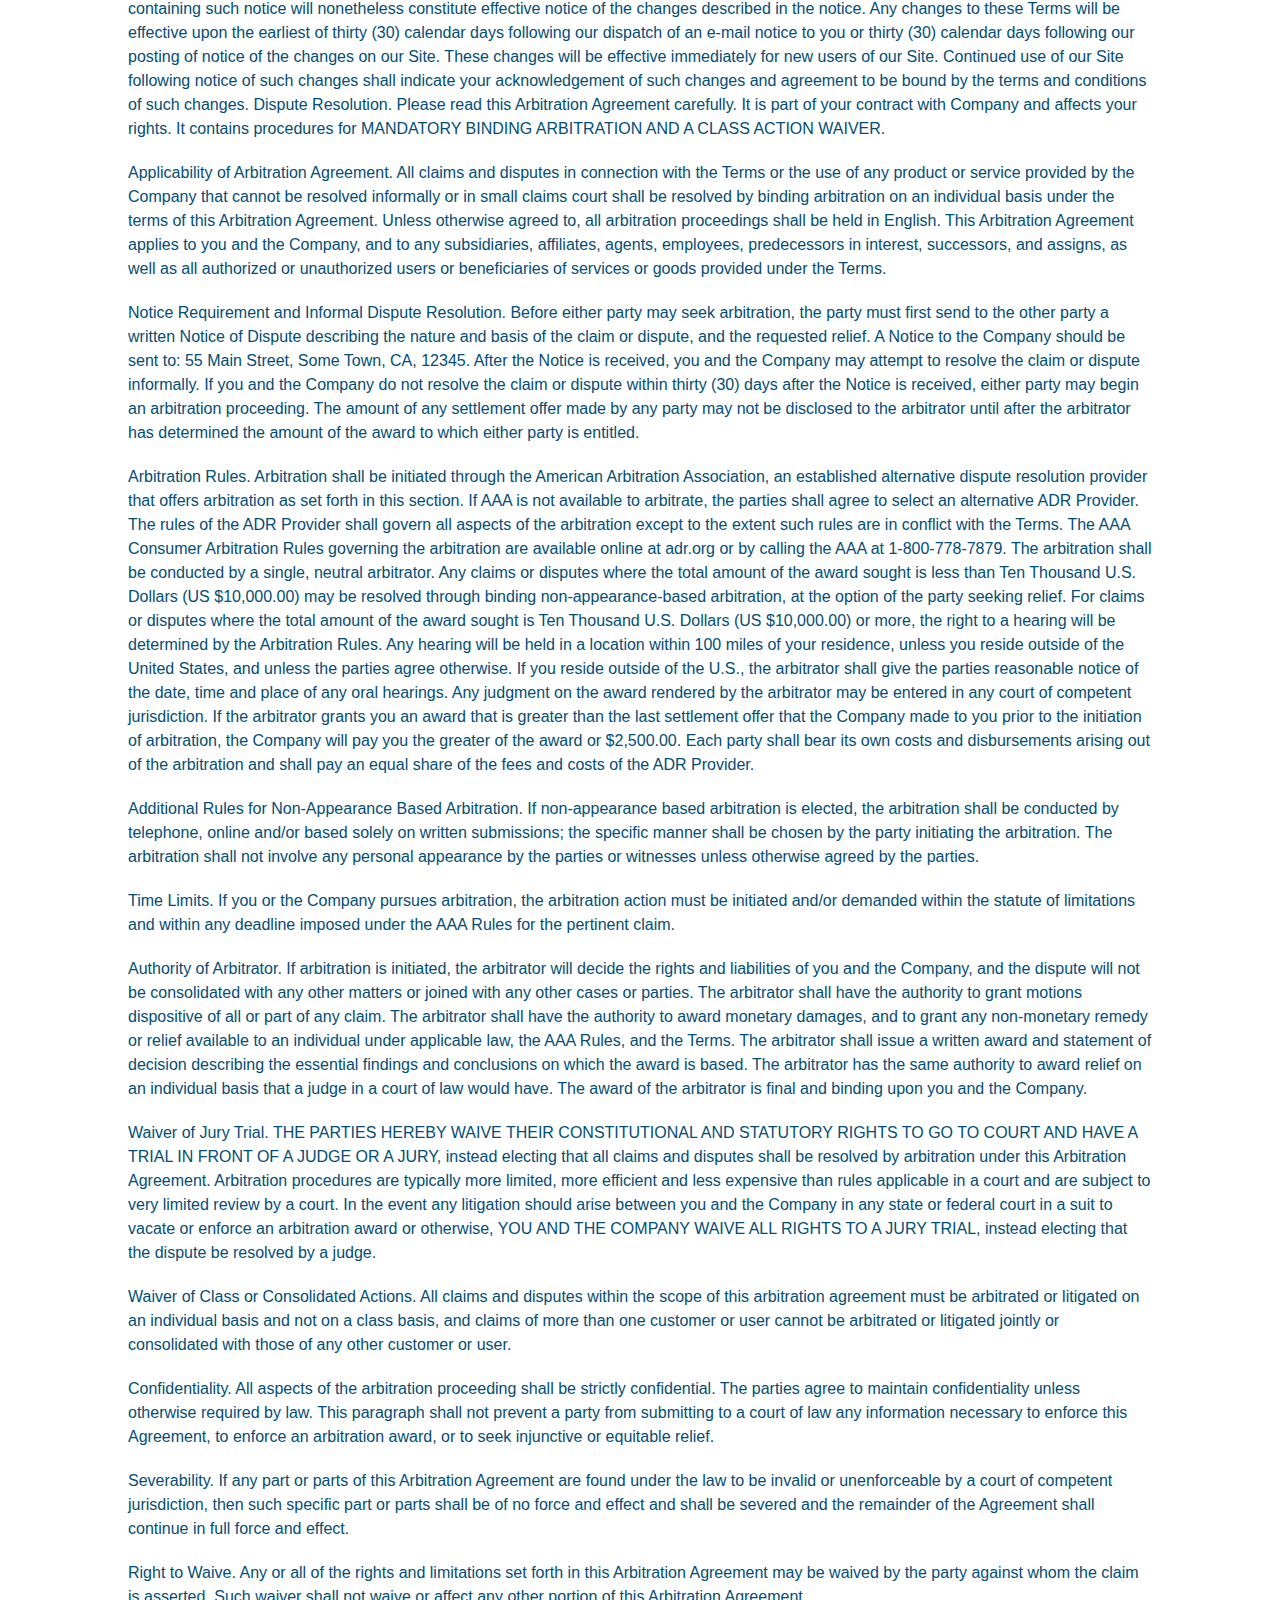
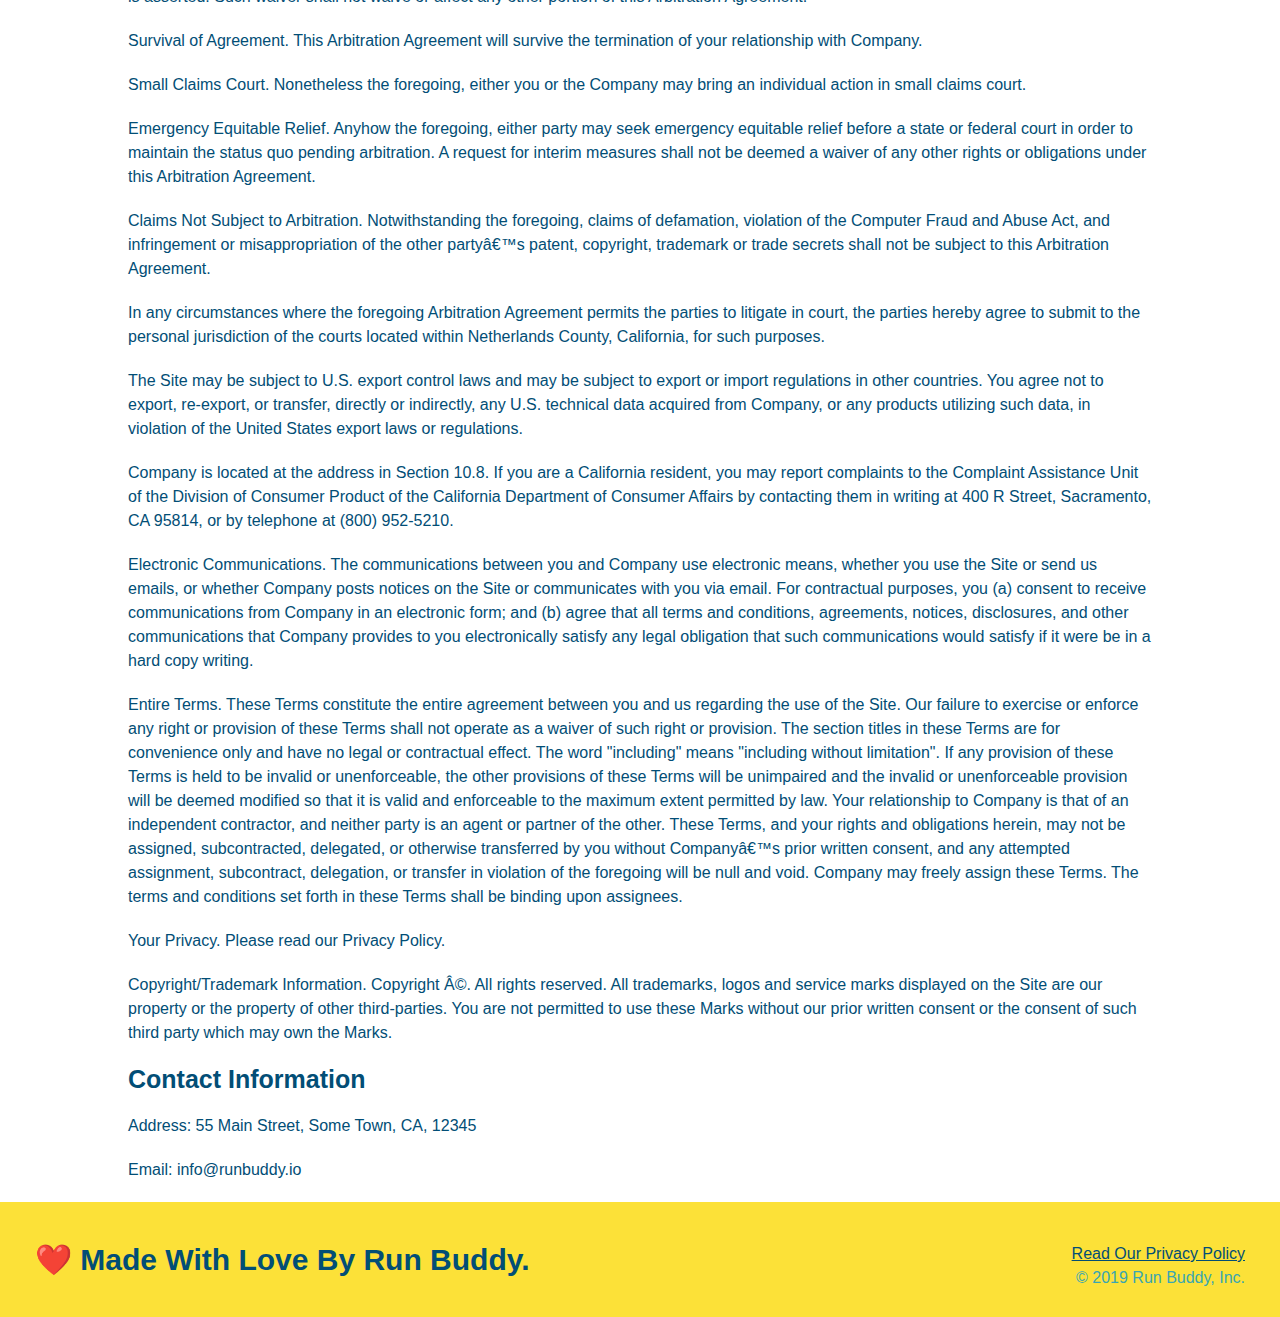
==== commit e2725ab1: "added lega to readme file" ====
--- a/privacy-policy.html
+++ b/privacy-policy.html
@@ -471,7 +471,7 @@
         <!--Privacy poliocy place holder-->
         <div>
             <!--The "<br />"" is a link break to separate the next two lines of code. The "# is also a place holder and will be updated later" -->
-            <a>Read Our Privacy Policy</a><br />
+            <a href="#">Read Our Privacy Policy</a><br />
            <!-- The "&" character is used to represent spacial characters. The copyright symbol in this cas -->
             &copy; 2019 Run Buddy, Inc.
         </div>
--- a/assets/css/secondary-styles.css
+++ b/assets/css/secondary-styles.css
@@ -21,7 +21,7 @@
 /* Styling the article section */ 
 .secondary-content {
     width: 80%;
-    margin: auto;
+    margin: 0 auto;
     color: #024e76;   
 } 
 
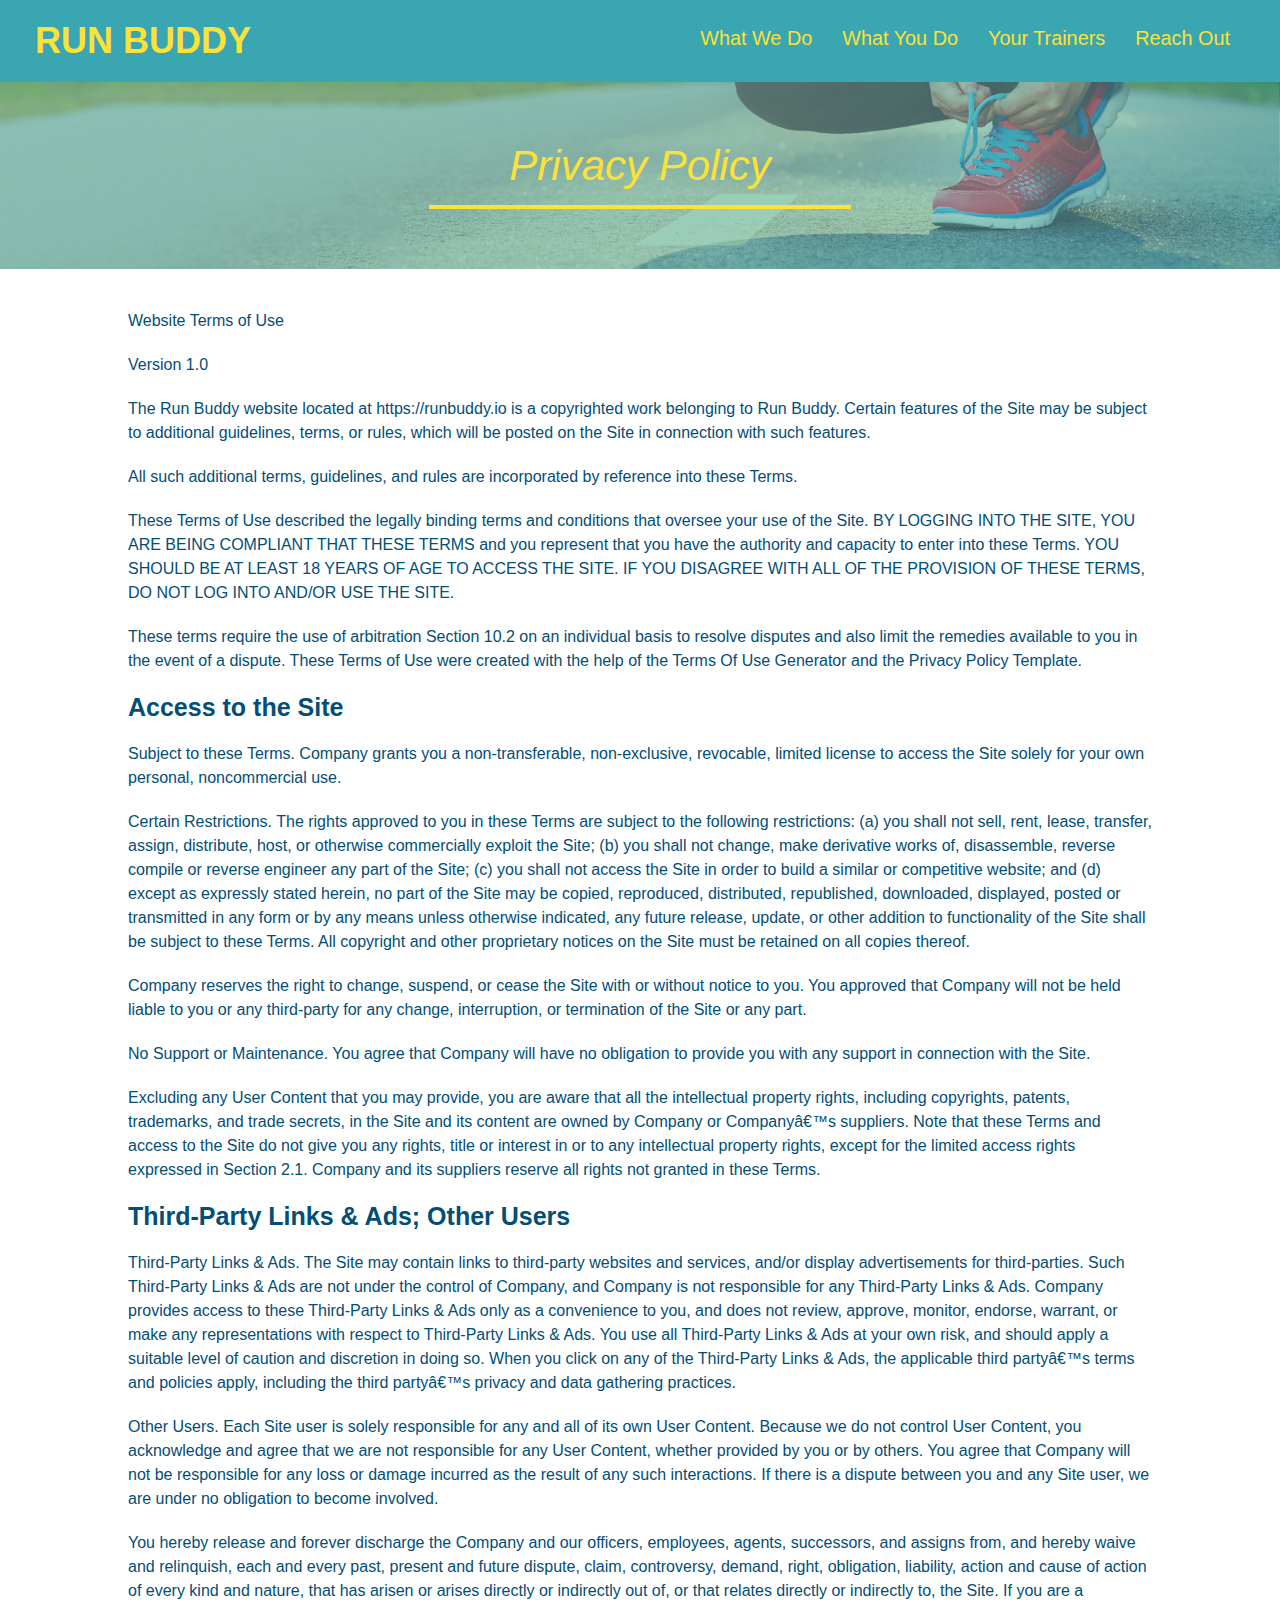
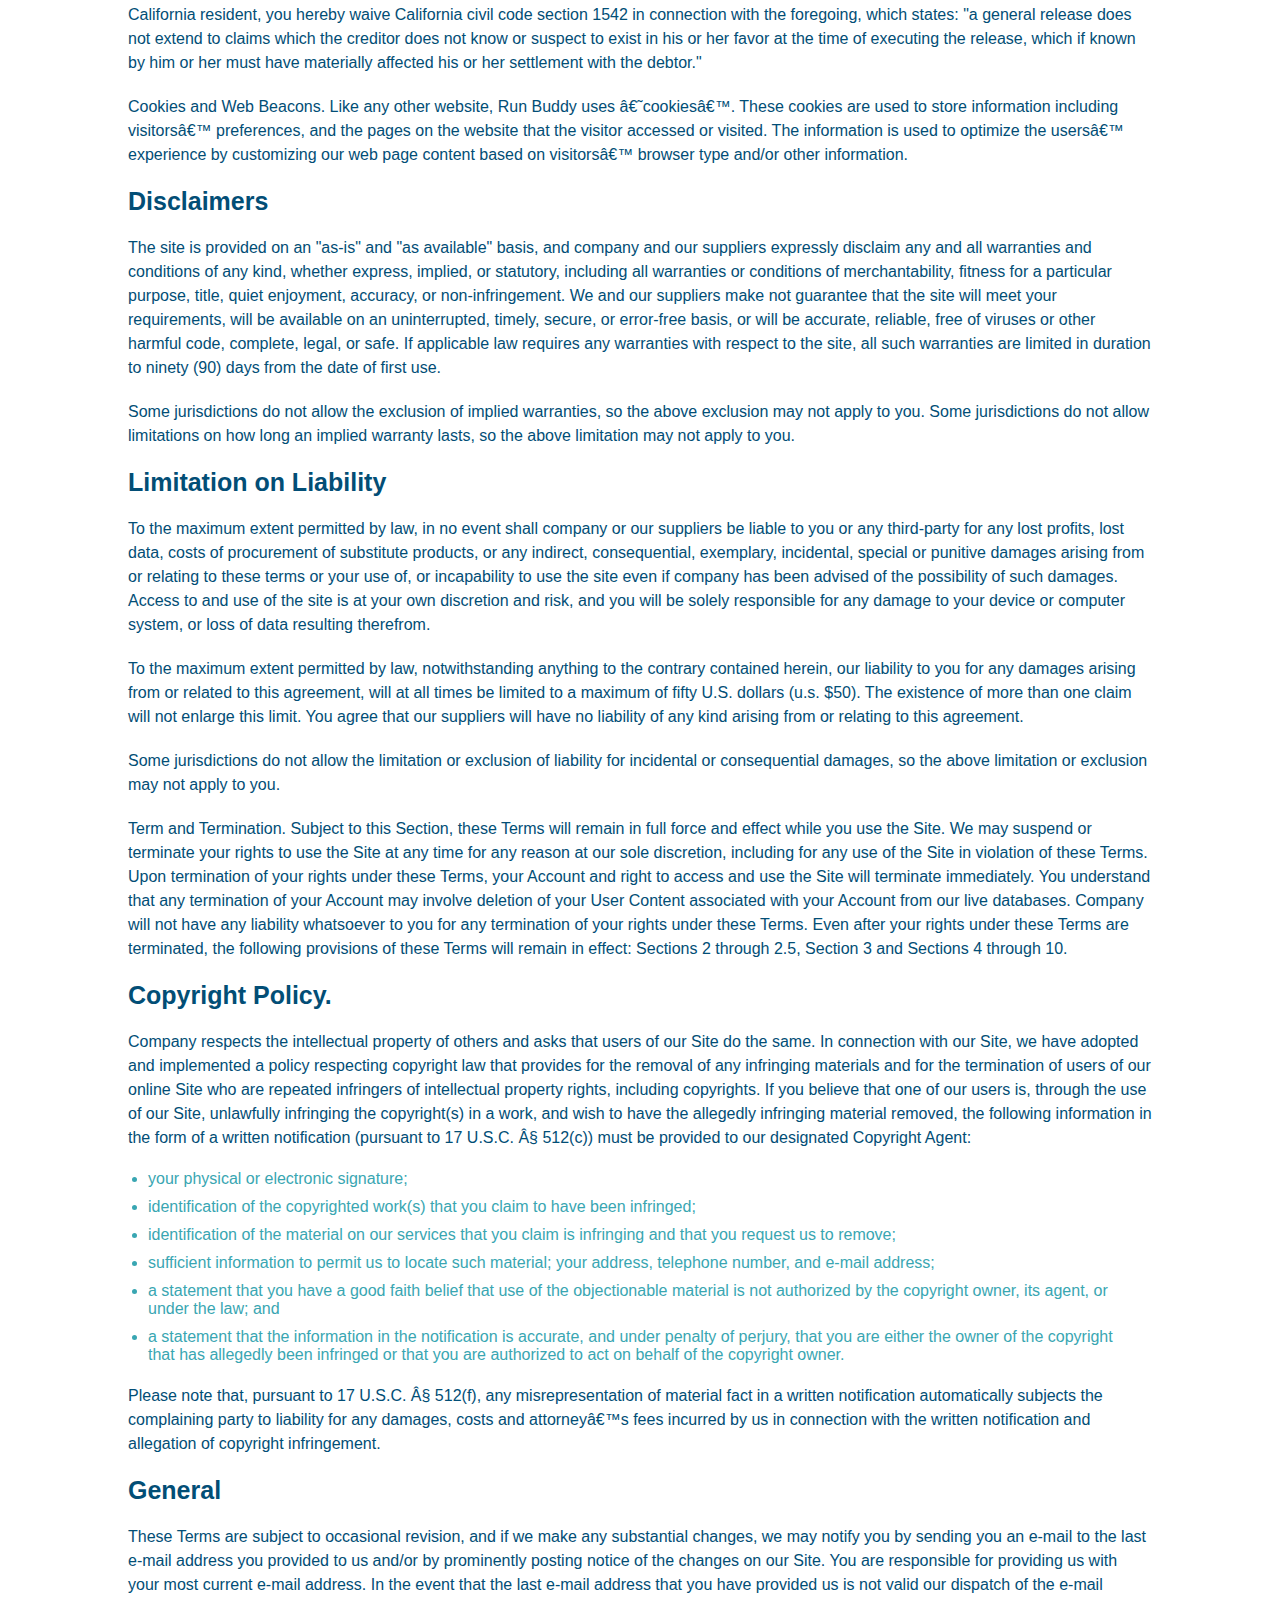
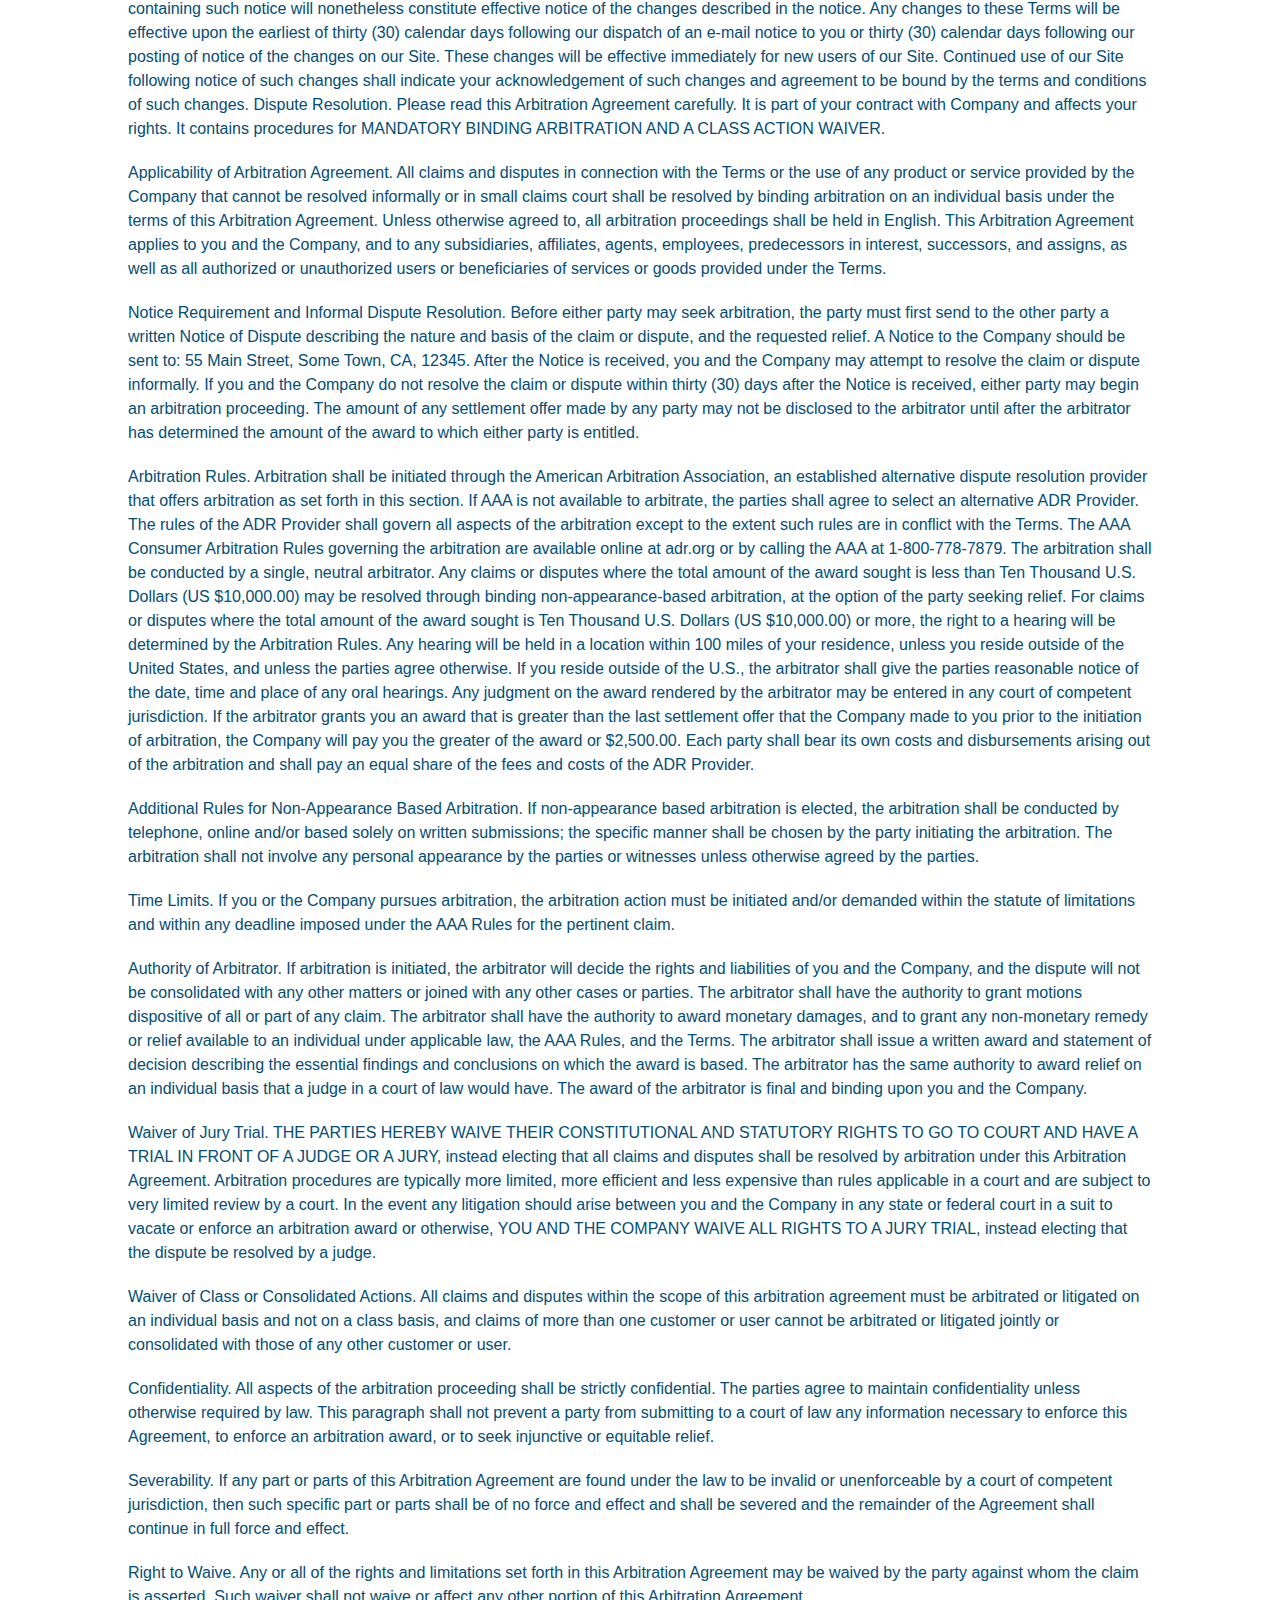
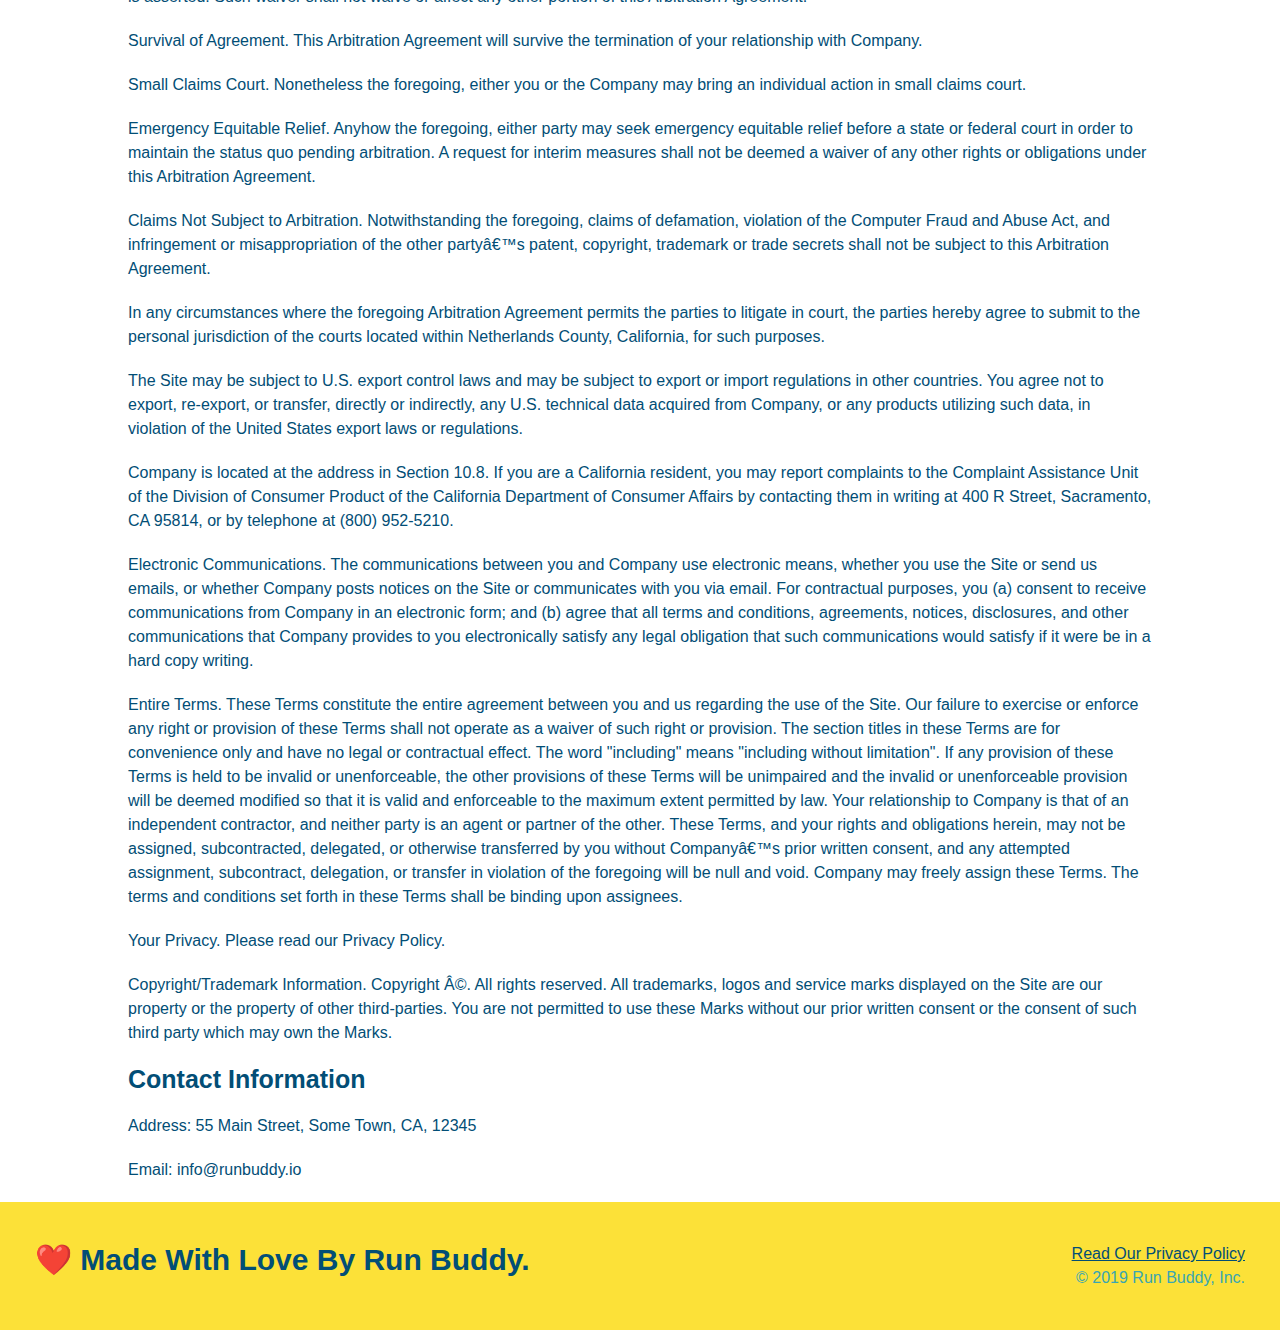
==== commit fafb194a: "Added media queries" ====
--- a/privacy-policy.html
+++ b/privacy-policy.html
@@ -2,6 +2,7 @@
 <html lang="en">
   <head>
     <meta charset="UTF-8" />
+    <meta name="viewport" content="width=device-width, initial-scale=1.0" />
     <title>Privacy Policy - Run Buddy</title>
     <link rel="stylesheet" href="./assets/css/style.css"> 
     <!-- Added a secondary style sheet that will only apply to this htnl file so that it does not interfere with the indexhtml file -->
--- a/assets/css/style.css
+++ b/assets/css/style.css
@@ -1,305 +1,312 @@
-/*removes default styles set by browser and it is usinga universal selector"*" */
 * {
+  box-sizing: border-box;
   margin: 0;
   padding: 0;
-  box-sizing: border-box;
 }
 
 body {
-    /* more on this crazy alphanumerical value in a minute! */
   color: #39a6b2;
   font-family: Helvetica, Arial, sans-serif;
-  }
-
-  /* apply styles to <header> */
+}
+
+
+/* HEADER / NAV BAR STYLES START */
+
 header {
   padding: 20px 35px;
   background-color: #39a6b2;
-}
+  display: flex;
+  justify-content: space-between;
+  flex-wrap: wrap;
+}
+
 header h1 {
   font-weight: bold;
+  margin: 0;
   font-size: 36px;
   color: #fce138;
-  margin: 0;
- /*allows the list items to come in line with thw words "Run Buddy"*/
-  display: inline;
 }
 
 header a {
-  color: #fce138;
-  /*Removes under lines from anchored links that are set as default by HTML*/
   text-decoration: none;
   color: #fce138;
 }
 
 header nav {
-  /* Moves the list to the right of the webpage */
-  float: right;
   margin: 7px 0;
 }
 
-/*Think of this as a path*/
-header nav ul li {
-  /* Puts the block element in line instead of jumnping to next line after eacvh list item*/
-  display: inline;
+header nav ul {
+  display: flex;
+  flex-wrap: wrap;
+  justify-content: space-between;
+  align-items: center;
+  list-style: none;
 }
 
 header nav ul li a {
-  margin: 0 30px;
+  padding: 10px 15px;
   font-weight: lighter;
-  font-size: 22px;
-}
-
-/*Styled the footer*/
+  font-size: 1.55vw;
+}
+
+/* HEADER / NAVBAR STYLES END */
+
+
+
+/* FOOTER STYLES START */
 footer {
   background: #fce138;
-  width: 100%;
   padding: 40px 35px;
-}
-
-/*syle the "h2" portion. we also made "<h2>" in to an inline element ot place "<a>" next to it on the right*/
+  display: flex;
+  justify-content: space-between;
+  flex-wrap: wrap;
+  width: 100%;
+}
+
 footer h2 {
-  display: inline;
   color: #024e76;
   font-size: 30px;
   margin: 0;
 }
 
 footer div {
-  float: right;
-  /* "linr-height" controls the space in between lines of text*/
   line-height: 1.5;
-  /*  "text-align" lets us align text left, right, center or justified*/
   text-align: right;
 }
 
 footer a {
   color: #024e76;
 }
-
-/*we are keeping the padding for all <section> elemenmts consistent*/
+/* END FOOTER STYLES */
+
+/* STYLE ALL SECTION TAGS */
 section {
   padding: 60px;
 }
 
-/* Hero style start. */
+/* HERO STYLES START */
 .hero {
-  background-image: url("../images/hero-bg.jpg");
-  height: 600px;
+  background-image: url('../images/hero-bg.jpg');
   background-size: cover;
   background-position: center;
-  position: relative;
-}
-/* Hero Style End */ 
-
-
-
-/* this styles everything that is inside the her "div" and is selected through a class called ".hero-form" */
+  display: flex;
+  justify-content: center;
+  flex-wrap: wrap;
+  align-items: flex-start;
+}
+
+.hero-cta {
+  width: 35%;
+  text-align: right;
+  margin: 3.5%;
+  color: #fff;
+  font-size: 18px;
+  line-height: 1.2;
+}
+
+.hero-cta h2 {
+  font-style: italic;
+  font-size: 55px;
+  color: #fce138;
+}
+
 .hero-form {
-  background-color: #fce138;
-  padding: 20px;
-  width: 500px;
-  color: #024e76;
- /* this short hand includes three properties in one style, width and color. */
-  border: solid 3px #024e76;
-}
-
-
-/* We are positioning the hero form relative to it's container. */
-.hero-form{
   border: 3px solid #024e76;
   background-color: #fce138;
   padding: 20px;
-  width: 500px;
-  color: #024e76;
-  position: absolute;
-  /* There is no off set from thew bottom rightso the hero form will appear on the bottom right of the page */
-  bottom: 120px;
-  right: 140px;
-}
-
-
-/* style the <p> elements for the "hero-form". paying attention to the top and bottom margin*/
-.hero-form p {
-  margin: 5px 0 15px 0;
-}
-
+  color: #024e76;
+  width: 40%;
+  margin: 3.5%;
+}
 
 .hero-form h3 {
   font-size: 24px;
   margin: 0;
 }
-
-
-/* made a class for "<input>" element to only style the input boxes */
+.hero-form p {
+  margin: 5px 0 15px 0;
+}
+
 .form-input {
   border: 1px solid #024e76;
-  /* makes the input box go belowto the next line */
   display: block;
   padding: 7px 15px;
   font-size: 16px;
   color: #024e76;
-  /* makes the input box be the width of the container */
-  width: 100%;
-  margin-bottom: 15px;
-}
-
-/* moving all the labels away from the radio buttons by ading vertical(left and right) margin to make it clearto read */
+  width: 100%;
+  margin-bottom: 15px; 
+}
+
 .hero-form label {
   margin: 0 5px;
 }
 
-/* styled the button */
 .hero-form button {
   color: #fce138;
   background-color: #024e76;
-  font-size: 16px;
+  border: none;
   padding: 10px 20px;
-  border: none;
-}
-
-/* centering the text under "what we do" section */
-.intro {
+  font-size: 16px;
+} 
+/* HERO STYLES END */
+
+
+/* SECTION TITLE STYLES START */
+.section-title {
+  font-size: 48px;
+  border-bottom: 3px solid;
+  color: #024e76;
+  padding-bottom: 20px;
   text-align: center;
-}
-
-/* cleaning up the paragraph in the "what we do section" */
+  margin: 0 auto 35px auto;
+  width: 50%;
+}
+
+.primary-border {
+  border-color: #fce138;
+}
+
+.secondary-border {
+  border-color: #39a6b2;
+}
+/* SECTION TITLE STYLES END */
+
+/* WHAT WE DO STYLES */
+
 .intro p {
   line-height: 1.7;
   color: #39a6b2;
   width: 80%;
+  margin: 0 auto;
   font-size: 20px;
-  /*  used this to center paragraph again since its a block element witha width less than 100% */
+  text-align: center;
+}
+/* WHAT YOU DO STYLES END */
+
+
+/* WHAT YOU DO STYLES START */
+.steps { 
+  background: #fce138;
+}
+
+.step {
+  margin: 50px auto;
+  padding-bottom: 50px;
+  width: 80%;
+  border-bottom: 1px solid #39a6b2;
+  display: flex;
+  flex-wrap: wrap;
+  align-items: center;
+  justify-content: space-between;
+}
+
+.step h3 {
+  color: #024e76;
+  font-size: 46px;
+  flex: 1 30%;
+}
+
+.step-info {
+  flex: 2 70%;
+  display: flex;
+  flex-wrap: wrap;
+  align-items: center;
+}
+
+.step-img {
+  flex: 1 12%;
+  margin-right: 20px;
+}
+
+.step-img img {
+  max-width: 100%;
+}
+
+.step-text {
+  flex: 12;
+}
+
+.step-text p {
+  color: #39a6b2;
+  font-size: 18px;
+}
+
+.step-text h4 {
+  font-size: 26px;
+  line-height: 1.5;
+  color: #024e76;
+}
+
+/* WHAT YOU DO STYLES END */
+
+/* MEET THE TRAINERS START */
+.trainers {
+  width: 100%;
   margin: 0 auto;
-}
-
-/* style the "what you do section" */
-.steps {
-  text-align: center;
-  background: #fce138;
-}
-
-/* consolidated  css rules for ".steps" and ".intro" and created 3 new classes*/
-.section-title {
-  font-size: 55px;
-  color: #024e76;
-  margin-bottom: 35px;
-  padding: 0 100px 20px 100px;
-  display: inline-block;
-  border-bottom: 3px solid;
-}
-
-.primary-border {
-  border-color: #fce138;
-}
-
-.secondary-border {
-  border-color: #39a6b2;
-}
-
-/* cloeaning up the style on the ".steps section" */
-.steps div {
-  margin-bottom: 80px;
-}
-
-.steps img {
-  width: 15%;
-  margin: 10px 0;
-}
-
-.steps h3 {
-  color:#024e76;
-  font-size: 46px;
-  margin-top: 10px;
-}
-
-.steps p {
-  color:#39a6b2;
-  font-size: 23px;
-}
-
-/* calling the "<span>" element to create a difference in size with in the headings */
-.steps span {
-  font-size: 30px;
-}
-
-/* styling the "Meet the trainers section" */
-.trainers {
-  text-align: center;
-}
-
-/* styles the article element inside of the section */
+  display: flex;
+  flex-wrap: wrap;
+  justify-content: space-around;
+}
+
 .trainer {
-  width: 900px;
-  margin: 0 auto 30px auto;
+  margin: 20px;
+  flex: 1;
   background: #024e76;
   color: #fce138;
-  overflow: auto;
-}
-
-/* style the bio text and image of the section */
+}
+
 .trainer img {
-  width: 35%;
-  float: left;
+  width: 100%;
 }
 
 .trainer-bio {
-  padding: 35px;
-  float: left;
-  width: 65%;
-}
-
-/*  more utility class to fix things. text in this case. */
-.text-left {
-  text-align: left;
-}
-
-.text-right {
-  text-align: right;
-}
-
-/* Used to style spcific parts of the trainers <article> section */
+  padding: 25px;
+  line-height: 1.3;
+}
+
 .trainer-bio h3 {
-  font-size: 32px;
-  margin-bottom: 8px;
+  font-size: 28px;
 }
 
 .trainer-bio h4 {
   font-weight: lighter;
-  font-size: 26px;
-  margin-bottom: 25px;
-} 
+  font-size: 22px;
+  margin-bottom: 15px;
+}
 
 .trainer-bio p {
   font-size: 17px;
-  line-height: 1.3;
-} 
-
-/* create new rules to style "reach out section" */ 
+}
+/* TRAINER STYLES END */
+
+/* REACH OUT STYLES START */
 .contact {
-  text-align: center;
   background: #024e76;
-} 
-
-/* the reach out disapeared because its ther same color as the bckround. so we change it here */
+}
+
 .contact h2 {
-  color:#fce138;
-}
- /* style the map */ 
- .contact-info iframe {
-   width: 400px; 
-   height:400px;
- } 
-
- /* turning these two dives next to each other insdide parent containerp*/
- .contact-info div {
-  width: 410px;
-  display: inline-block;
-  vertical-align: top;
-  text-align: left;
-  margin: 30px 0 0 60px;
+  color: #fce138;
+}
+
+.contact-info {
+  display: flex;
+  justify-content: space-between;
+  flex-wrap: wrap;
+}
+
+.contact-info > * {
+  flex: 1;
+  margin: 15px;
+}
+
+.contact-info iframe {
+  height: 400px;
+}
+
+.contact-info div {
   color: white;
-} 
+}
 
 .contact-info h3 {
   color: #fce138;
@@ -309,12 +316,63 @@
 .contact-info p, .contact-info address {
   margin: 20px 0;
   line-height: 1.5;
-  font-size: 20px;
+  font-size: 16px;
   font-style: normal;
 }
 
+.contact-form input, .contact-form textarea {
+  border: 1px solid #024e76;
+  display: block;
+  padding: 7px 15px;
+  font-size: 16px;
+  color: #024e76;
+  width: 100%;
+  margin-bottom: 15px;
+  margin-top: 5px;
+}
+
+.contact-form button {
+  width: 100%;
+  border: none;
+  background: #fce138;
+  color: #024e76;
+  text-align: center;
+  padding: 15px 0;
+  font-size: 16px;
+}
+
 .contact-info a {
   color: #fce138;
 }
 
-/* REACH OUT STYLES END */+
+/* REACH OUT STYLES END */
+
+/* UTILITIES */
+.text-left {
+  text-align: left;
+}
+
+.text-right {
+  text-align: right;
+}
+
+.flex-row {
+  display: flex;
+} 
+
+/* MEDIA QUERY FOR SMALLER DESKTOP SCREENS AND SMALLER */
+@media screen and (max-width: 980px) {
+ 
+} 
+
+/* MEDIA QUERY FOR TABLETS AND SMALLER */ 
+@media screen and (max-width: 768px) {
+ 
+}
+
+/* MEDIA QUERY FOR MOBILE PHONES AND SMALLER */
+@media screen and (max-width: 575px) {
+
+} 
+
